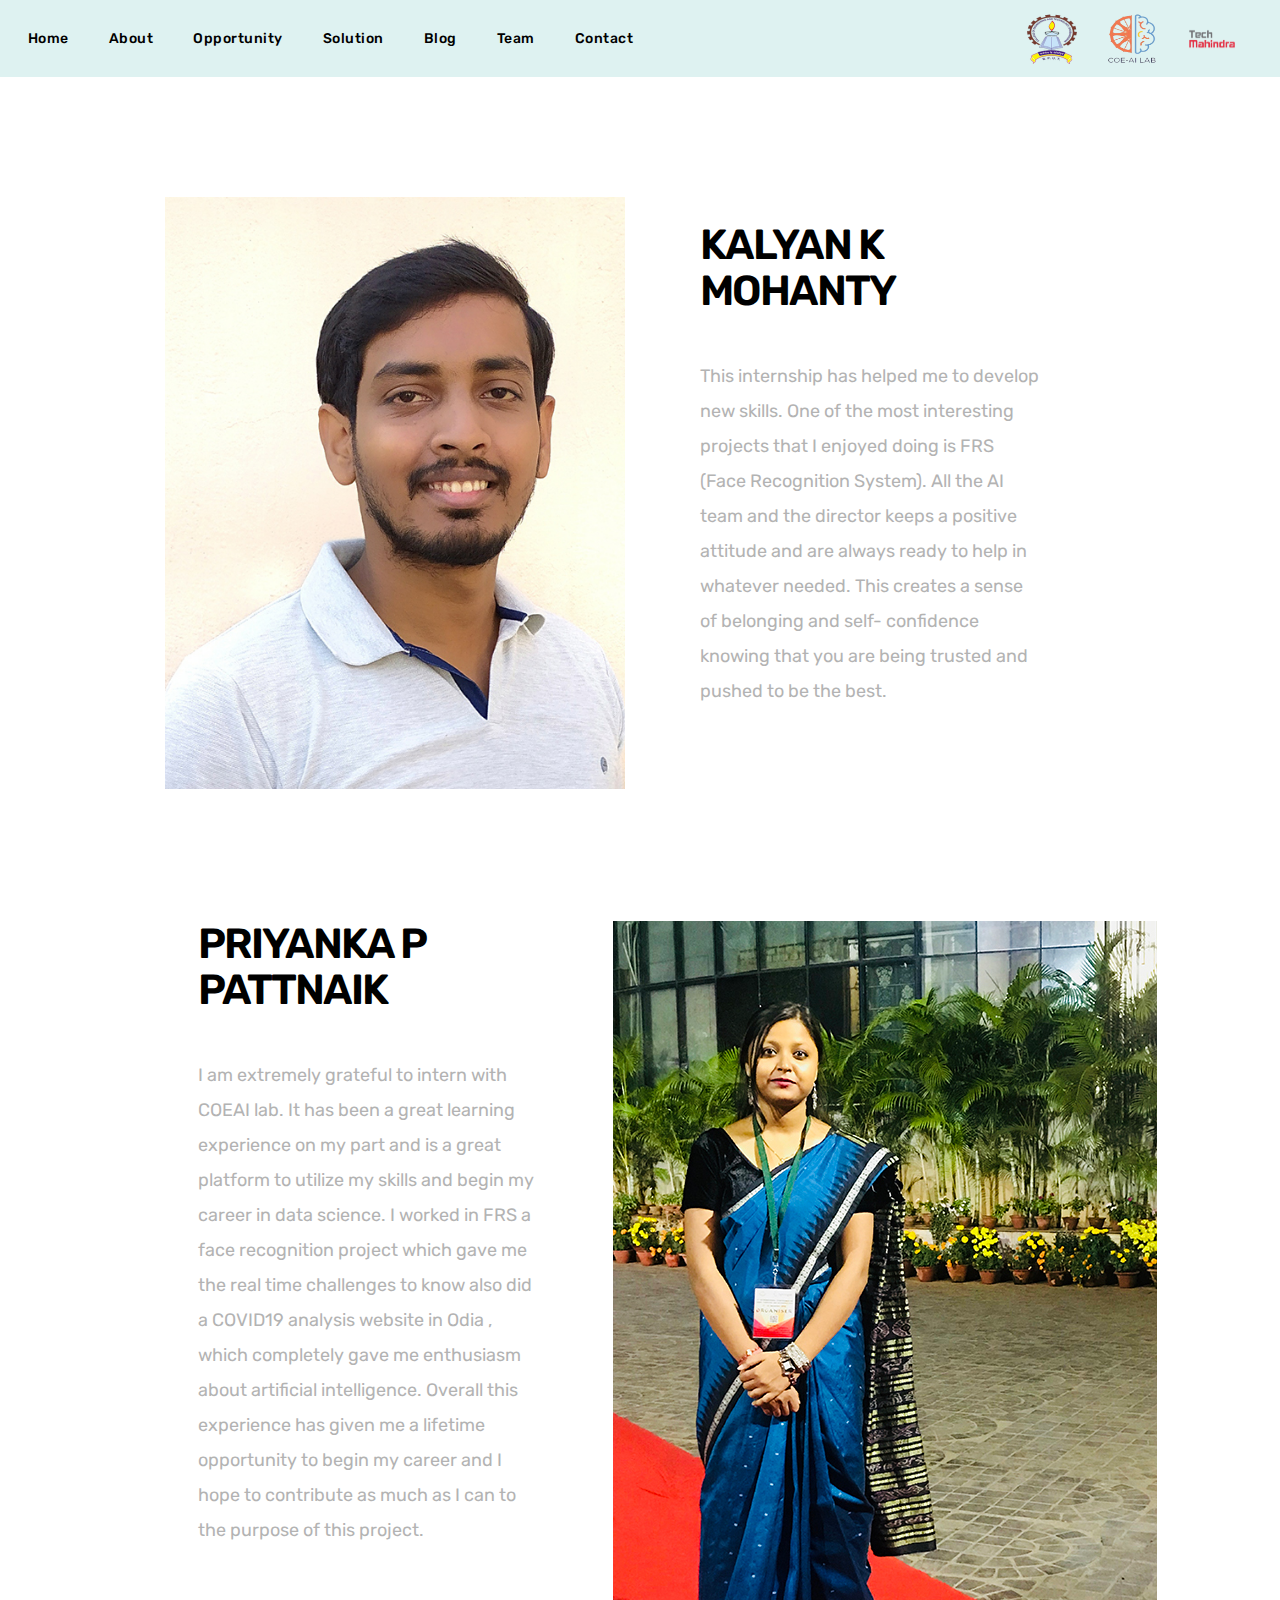
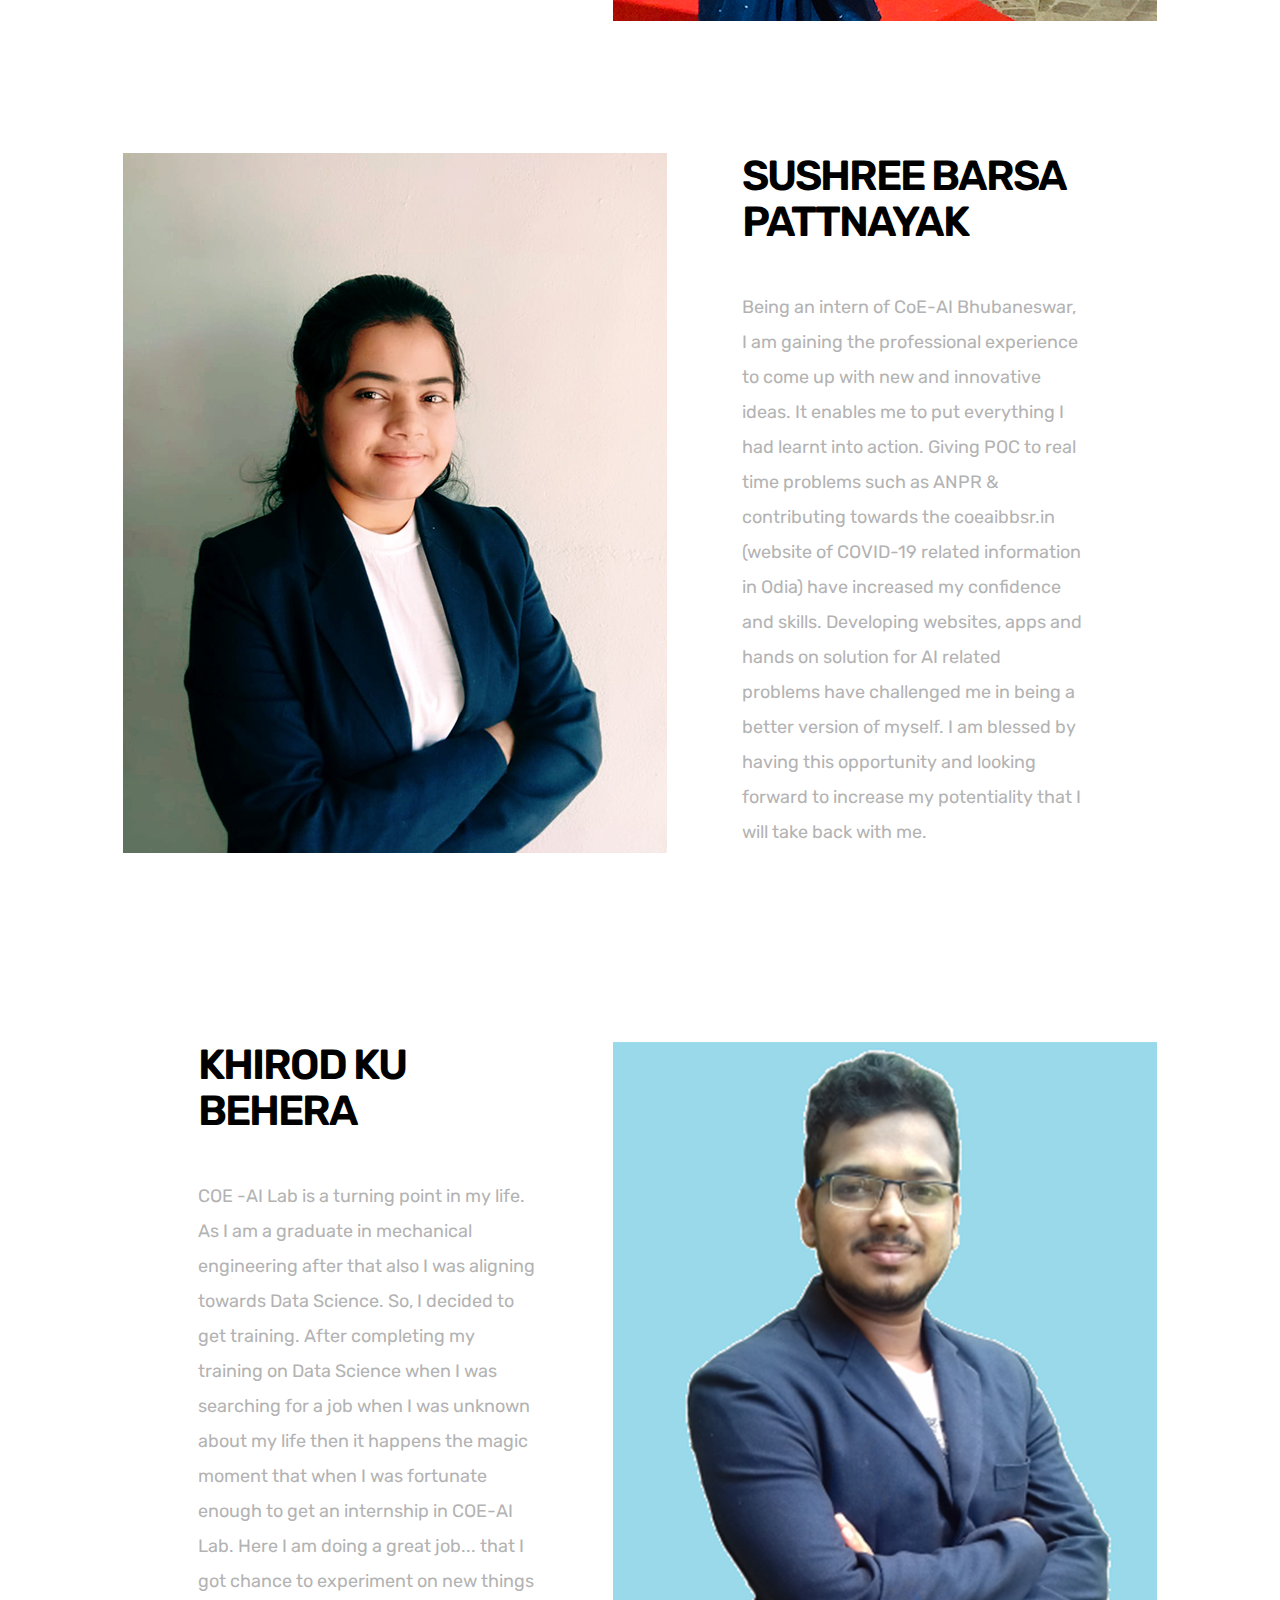
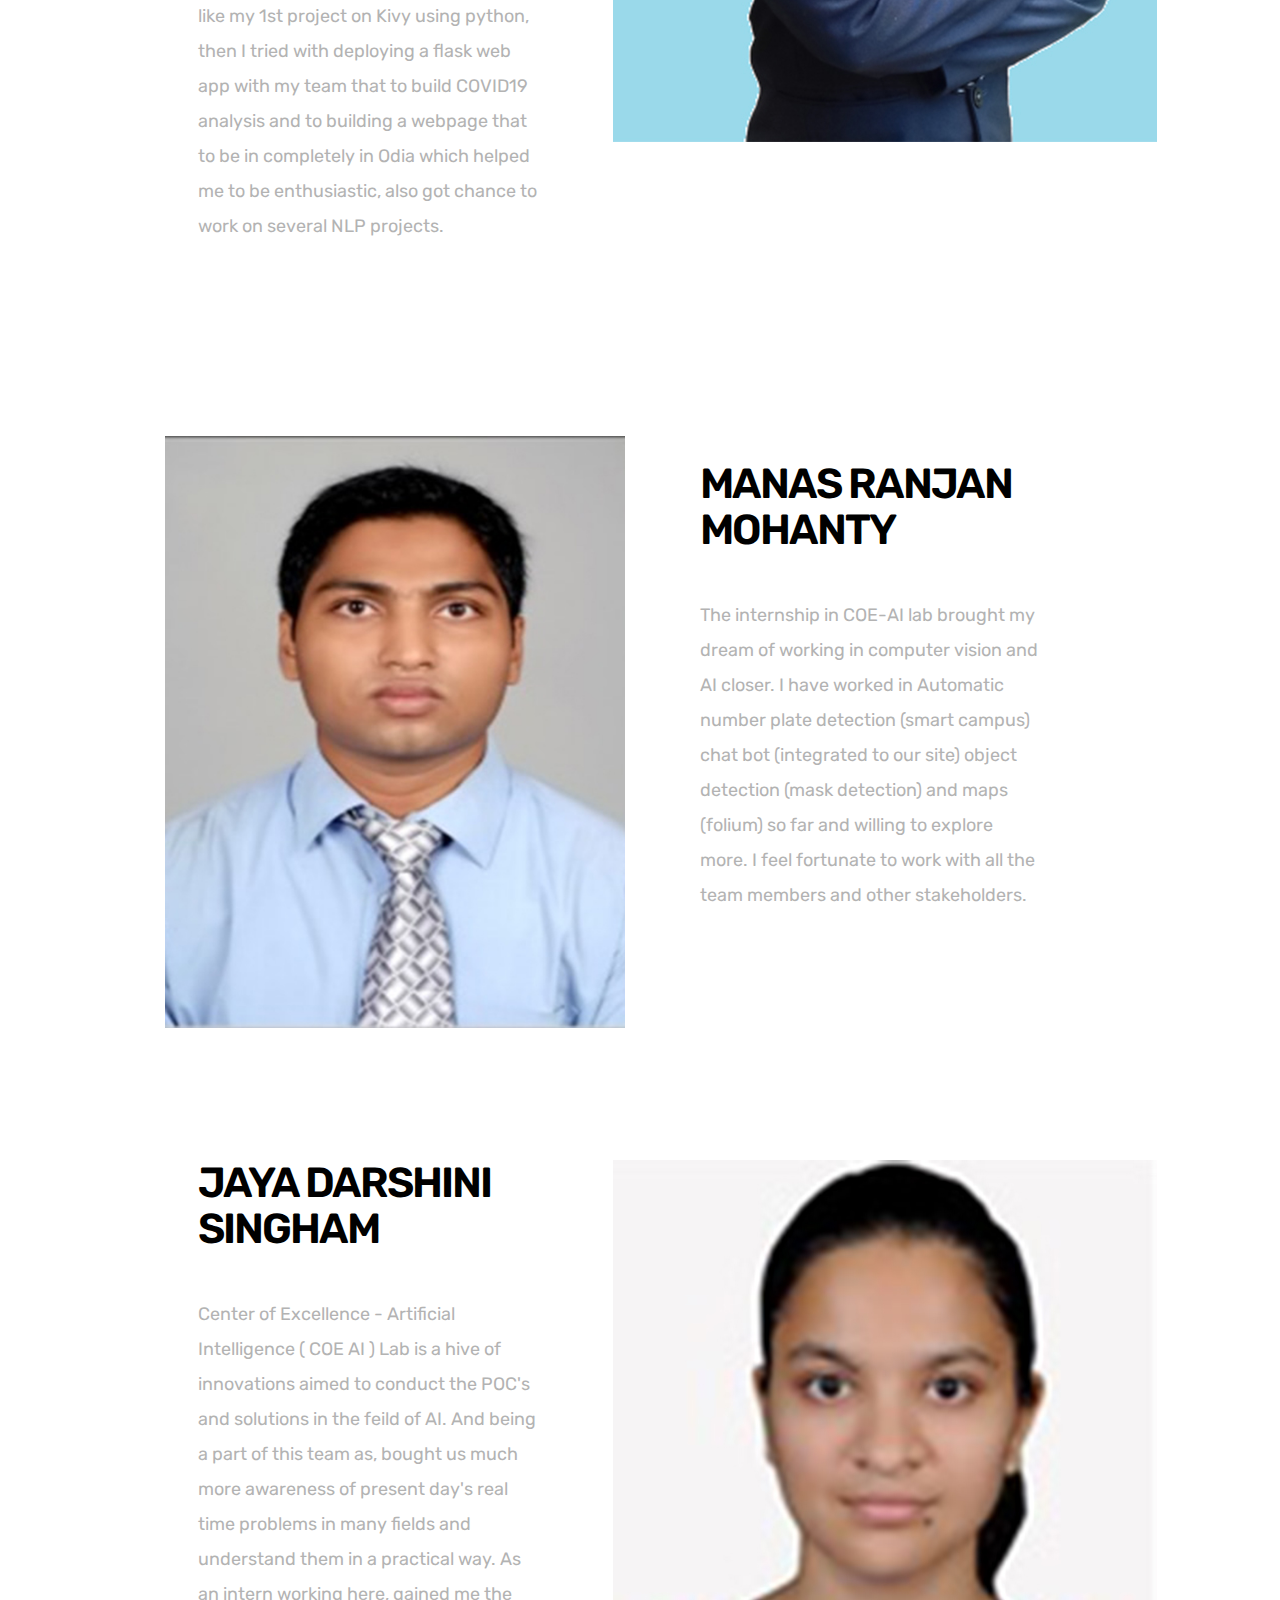
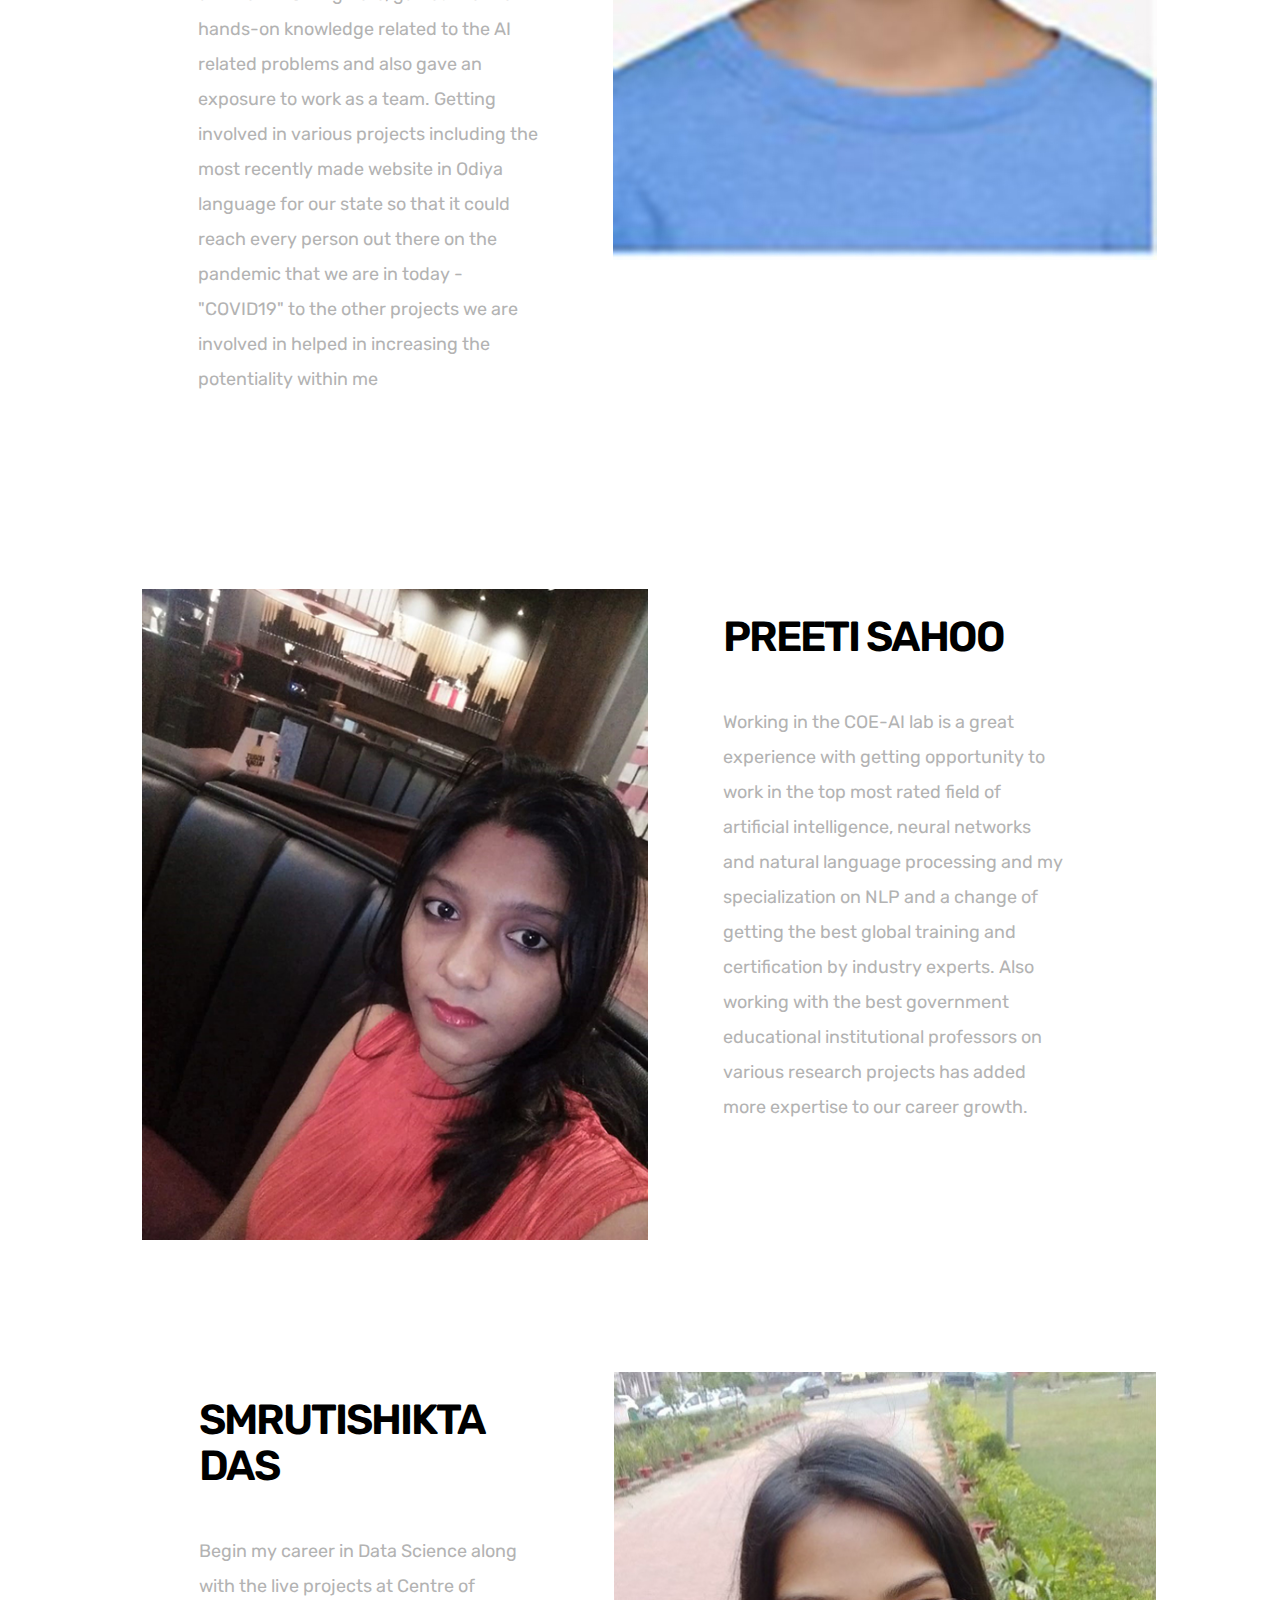
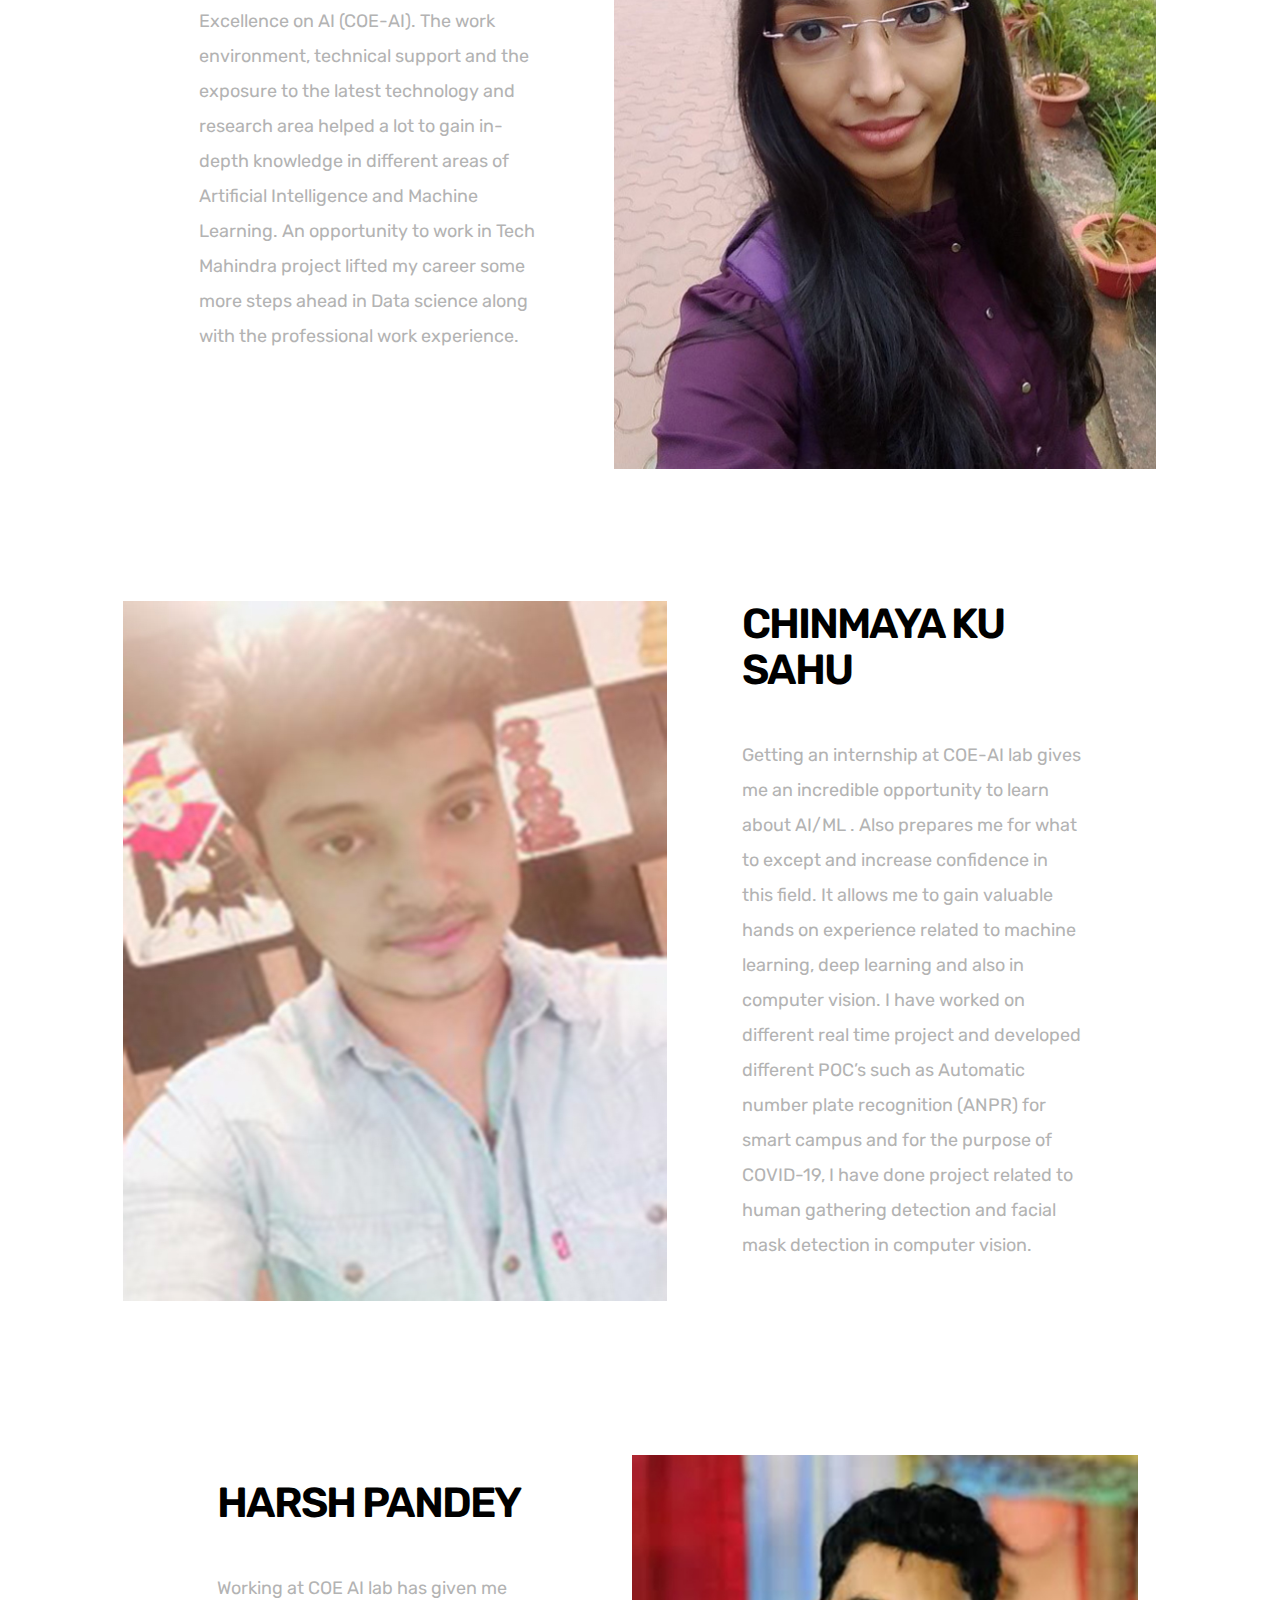
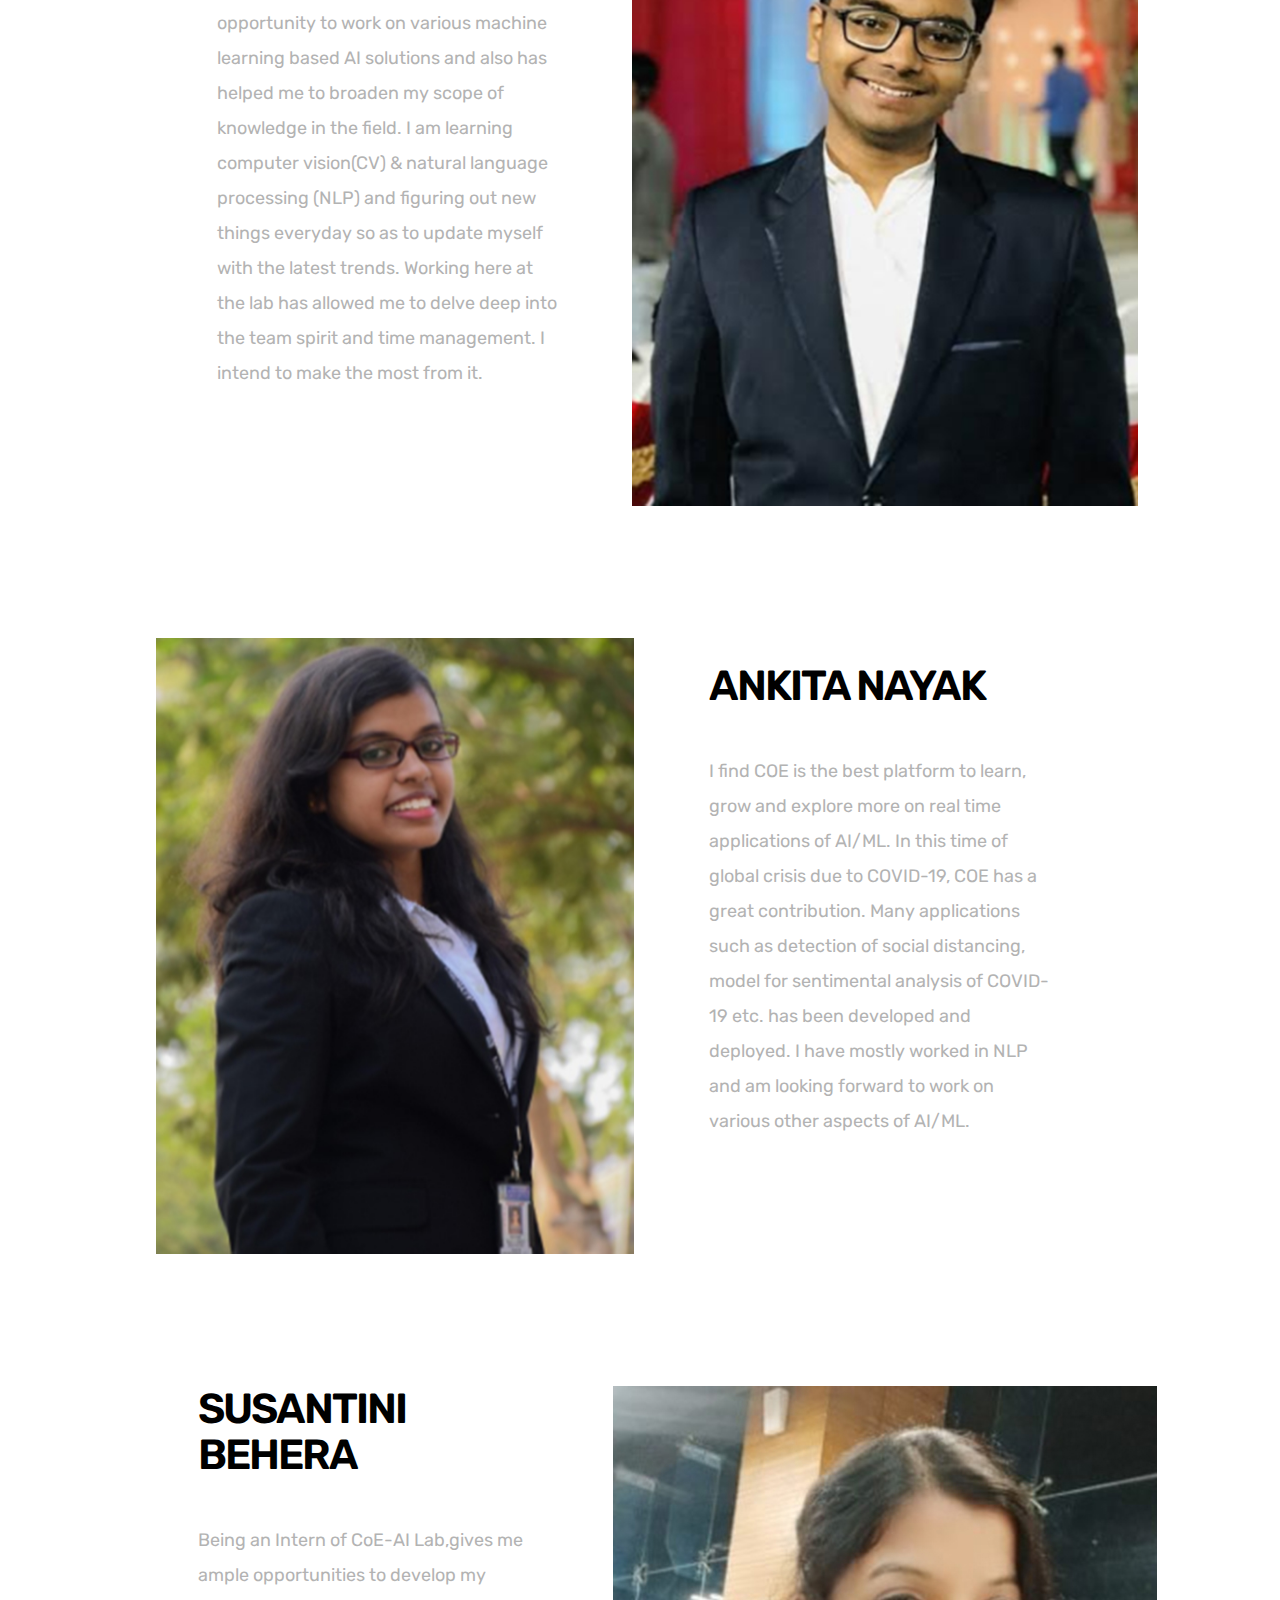
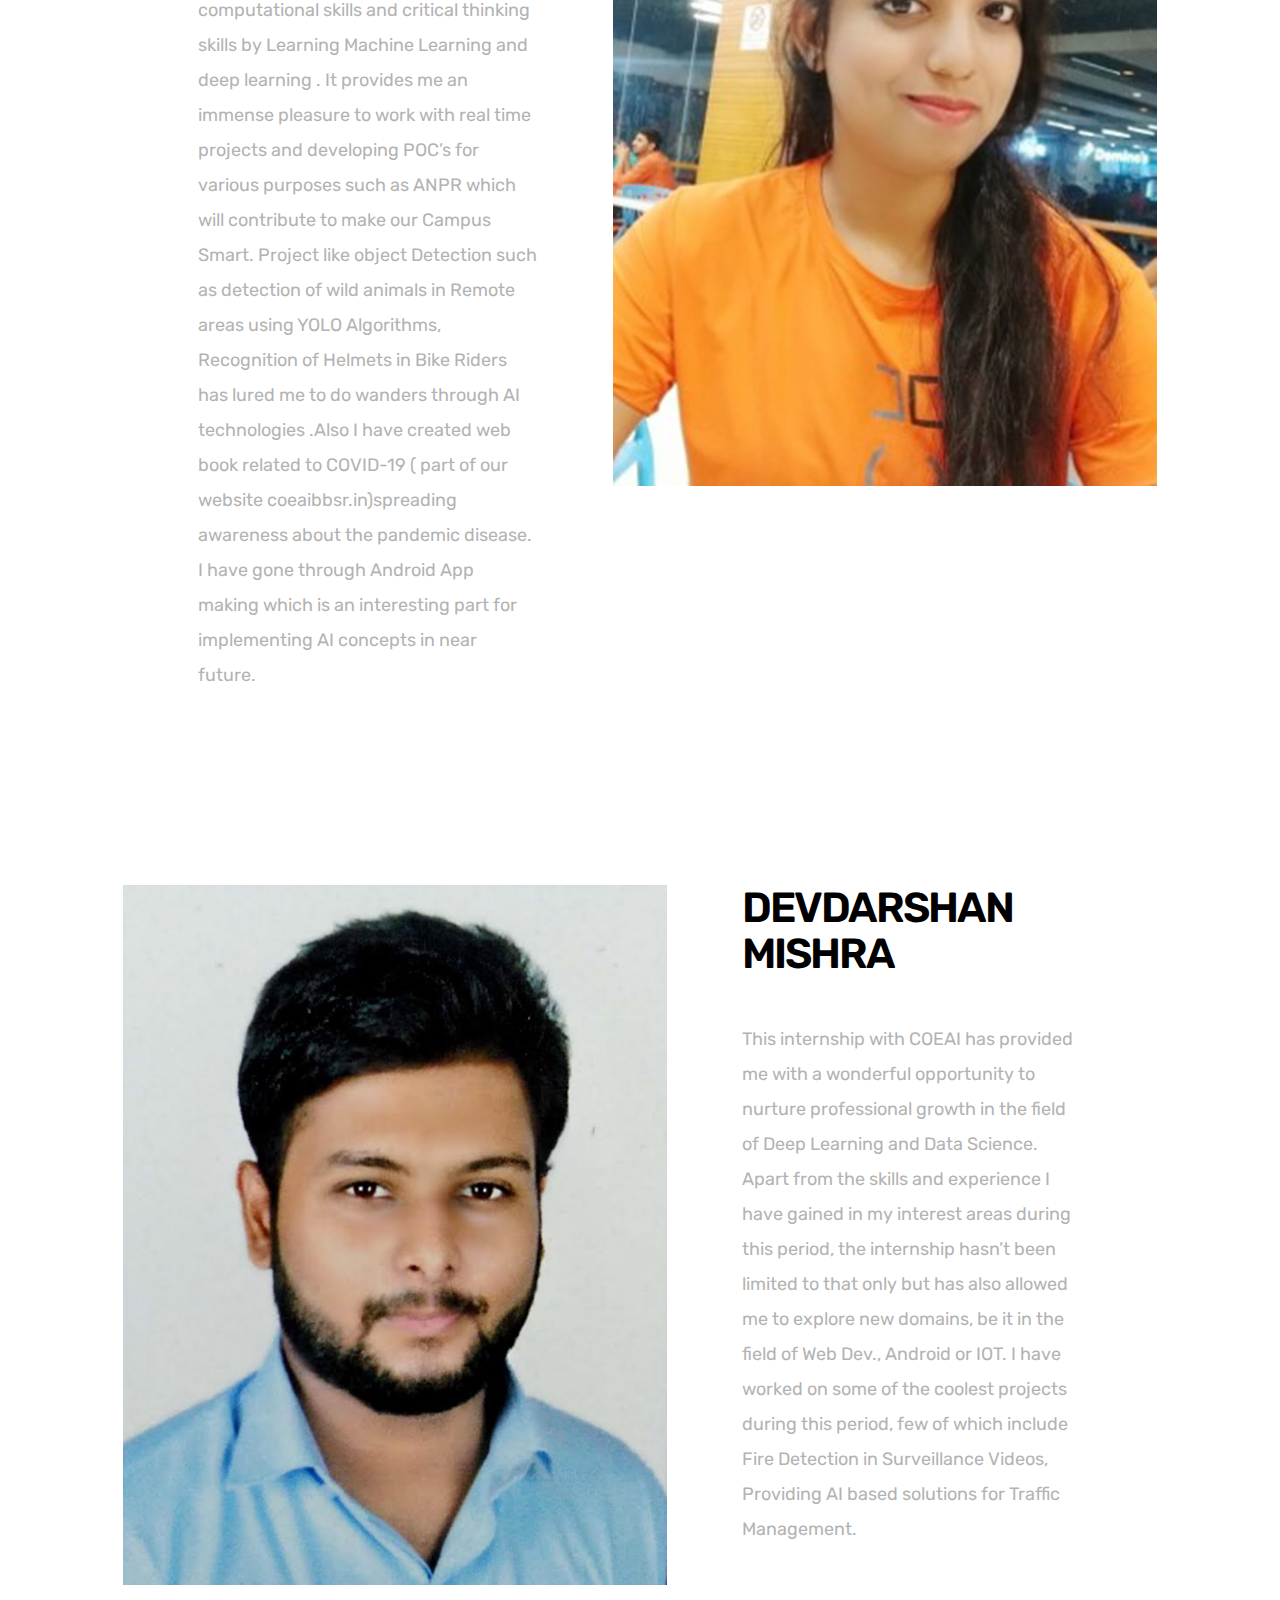
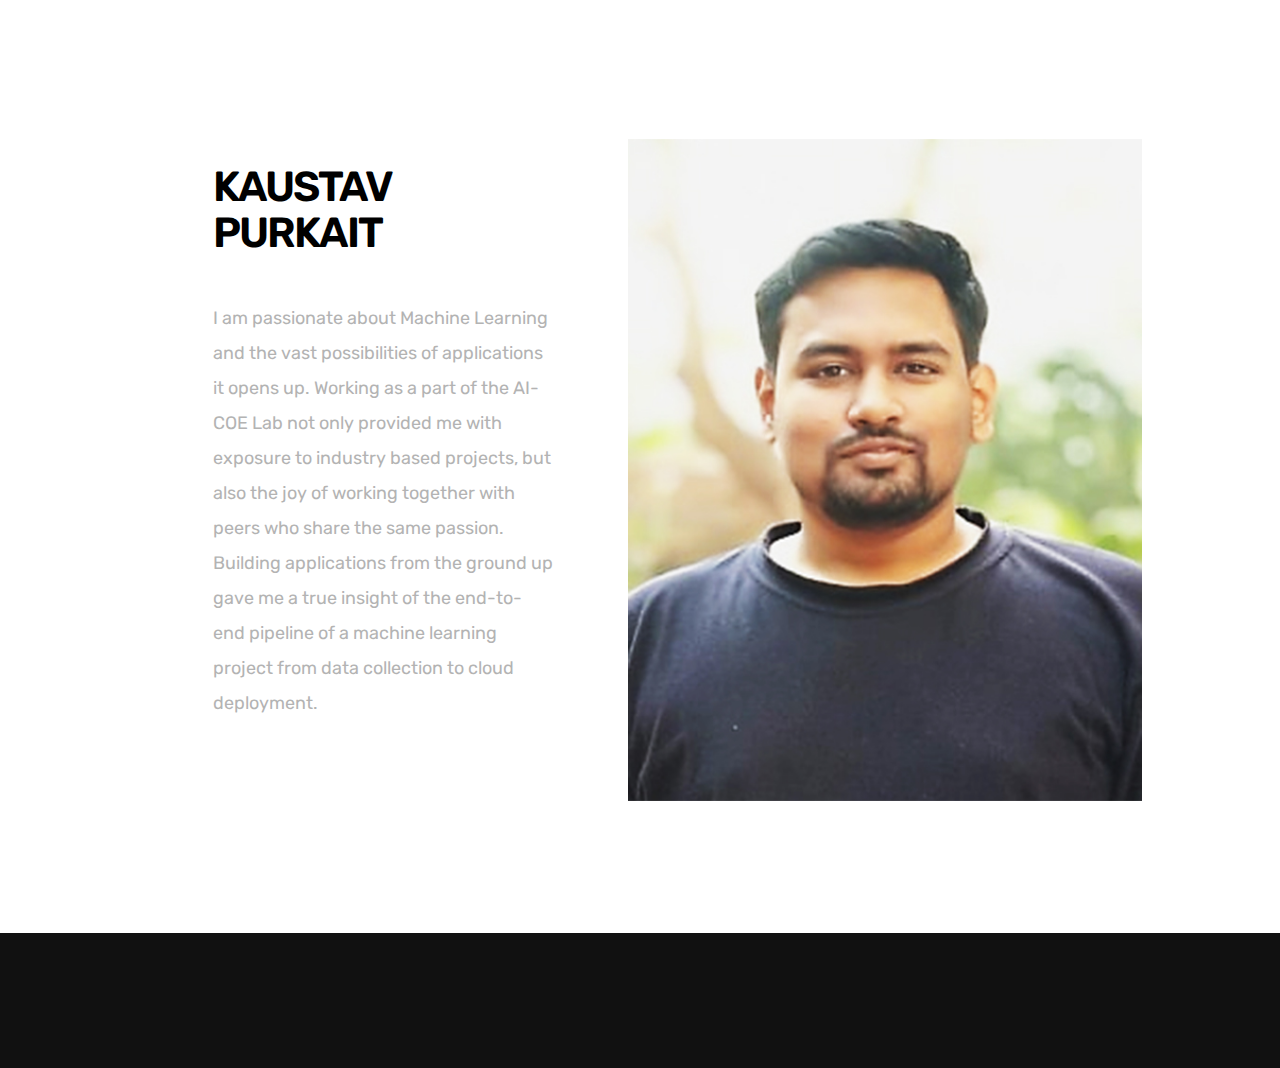
==== 19-20_interns.html @ 805afa71 "new commit 2nd june" ====
<!DOCTYPE HTML>
<html lang="en-US">
    <head>
        <title>CoE-INTERNS-19-20</title>
        <meta http-equiv="Content-Type" content="text/html; charset=UTF-8">
        <meta name="description" content="Template" />
        <meta name="keywords" content="HTML, CSS, JavaScript, PHP" />
        <meta name="author" content="WEB" />
        <meta name="viewport" content="width=device-width, initial-scale=1, maximum-scale=1">

        <link rel="shortcut icon" href="images/favicon.ico" />    
        <link href='https://fonts.googleapis.com/css?family=Rubik:400,700,700i' rel='stylesheet' type='text/css'>		
        <link rel="stylesheet" type="text/css"  href='style.css' />

        <!--[if lt IE 9]>
                <script src="js/html5shiv.js"></script>            
                <script src="js/respond.min.js"></script>                   
        <![endif]-->         
    </head>

    <body class="blog">

        <div class="site-wrapper">   

            <div class="doc-loader">
                <img src="images/coe.png" alt="CoE">
            </div>       

            <header class="header-holder">             
                <div class="menu-wrapper center-relative relative">             
                    <div class="header-logo">
                        <a href="https://www.cet.edu.in/">
                            <img  src="images/cet.png" alt="CET"> 
                        </a>
                        <a href="index.html">
                            <img src="images/coe.png" alt="COE">
                        </a>
                        
                        <a href="https://www.techmahindra.com/en-in/?f=1032362832" target="_blank">
                            <img src="images/new-techm.png" alt="Tech Mahindra">     
                        </a>         
                    </div>

                    <div class="toggle-holder">
                        <div id="toggle">
                            <div class="first-menu-line"></div>
                            <div class="second-menu-line"></div>
                            <div class="third-menu-line"></div>
                        </div>
                    </div>

                    <div class="menu-holder">
                        <nav id="header-main-menu">
                            <ul class="main-menu sm sm-clean">
                                <li>
                                    <a href="index.html#home">Home</a>
                                </li>
                                
                                <li>
                                    <a href="index.html#about">About</a>
                                </li>
								<li>
                                    <a href="index.html#services">Opportunity</a>
                                </li>
                                <!-- <li>
                                    <a href="index.html#clients">Clients</a>
                                </li> -->
                                <li>
                                    <a href="index.html#news">Solution</a>
                                </li>
								 <li>
                                    <a href="https://coeai19.wixsite.com/coe-ai-bbsr" target="_blank">Blog</a>
                                </li>
                                <!-- <li>
                                    <a href="index.html#portfolio">Portfolio</a>
                                </li> -->
                                <!-- <li>
                                    <a href="index.html#pricing">Pricing</a>
                                </li> -->
                                <li>
                                    <a href="index.html#team">Team</a>
                                </li>
                               
                                <!-- <li>
                                    <a href="index.html#millstones">Milestones</a>
                                </li> -->
                                <li>
                                    <a href="index.html#contact">Contact</a>
                                </li>
                            </ul>
                        </nav>                       
                    </div>
                    <div class="clear"></div>   
                </div>
            </header>                  

            <div id="content" class="site-content">    
                <div class="blog-holder block center-relative">    

                    <article class="relative blog-item-holder center-relative has-post-thumbnail">
                        <div class="blog-item-wrapper">
                            <div class="post-thumbnail">
                                
                                    <div class="post-thumbnail-image"> 
                                        <img src="images/19-20 intern img/kalyan.jpg" alt="" />
                                    </div>
                                
                            </div>
                            <div class="entry-holder">
                                <h2 class="entry-title">
                                    KALYAN K MOHANTY 
                                </h2> 
                                <div class="entry-info">
                                    <!-- <div class="entry-info-left">
                                        <div class="cat-links">
                                            <ul>
                                                <li>
                                                    <a href="#">Uncategorized</a>
                                                </li>                           
                                            </ul>
                                        </div>       
                                        <div class="entry-date published">
                                            September 10, 2018
                                        </div>                                                              
                                    </div> -->
                                    <div class="excerpt">
                                        <p>
                                            This internship has helped me to develop new skills. One of the most interesting projects that I enjoyed doing is FRS (Face Recognition System). All the AI team and the director keeps a positive attitude and are always ready to help in whatever needed. This creates a sense of belonging and self- confidence knowing that you are being trusted and pushed to be the best.
                                        </p>
                                    </div>
                                </div>            
                                <!-- <a class="item-button" href="single.html">READ MORE</a> -->
                            </div>
                            <div class="clear"></div>
                        </div>
                    </article>   

                    <article class="relative blog-item-holder center-relative has-post-thumbnail">
                        <div class="blog-item-wrapper">
                            <div class="post-thumbnail">
                                
                                    <div class="post-thumbnail-image"> 
                                        <img src="images/19-20 intern img/priyanka.jpg" alt="" />
                                    </div>
                                
                            </div>           
                            <div class="entry-holder">
                                <h2 class="entry-title">
                                    PRIYANKA P PATTNAIK
                                </h2> 
                                <div class="entry-info">
                                    <!-- <div class="entry-info-left">
                                        <div class="cat-links">
                                            <ul>
                                                <li>
                                                    <a href="#">Uncategorized</a>
                                                </li>  
                                            </ul>
                                        </div>       
                                        <div class="entry-date published">
                                            September 10, 2018
                                        </div>                                                              
                                    </div> -->
                                    <div class="excerpt">
                                        <p>
                                            I am extremely grateful to intern with COEAI lab. It has been a great learning experience on my part and is a great platform to utilize my skills and begin my career in data science. I worked in FRS a face recognition project which gave me the real time challenges to know also did  a COVID19 analysis website in Odia , which completely gave me enthusiasm about artificial intelligence. Overall this experience has given me a lifetime opportunity to begin my career and I hope to contribute as much as I can to the purpose of this project.
                                        </p>
                                    </div>
                                </div>            
                                <!-- <a class="item-button" href="single.html">READ MORE</a> -->
                            </div>
                            <div class="clear"></div>
                        </div>
                    </article>   

                    <article class="relative blog-item-holder center-relative has-post-thumbnail">
                        <div class="blog-item-wrapper">
                            <div class="post-thumbnail">
                            
                                    <div class="post-thumbnail-image"> 
                                        <img src="images/19-20 intern img/Barsha.jpg" alt="" />
                                    </div>
                                
                            </div>
                            <div class="entry-holder">
                                <h2 class="entry-title">
                                    SUSHREE BARSA PATTNAYAK
                                </h2> 
                                <div class="entry-info">
                                    <!-- <div class="entry-info-left">
                                        <div class="cat-links">
                                            <ul>
                                                <li>
                                                    <a href="#">Uncategorized</a>
                                                </li>                            
                                            </ul>
                                        </div>       
                                        <div class="entry-date published">
                                            September 10, 2018
                                        </div>                                                              
                                    </div> -->
                                    <div class="excerpt">
                                        <p>
                                            Being an intern of CoE-AI Bhubaneswar, I am gaining the professional experience to come up with new and innovative ideas. It enables me to put everything I had learnt into action. Giving POC to real time problems such as ANPR & contributing towards the coeaibbsr.in (website of COVID-19 related information in Odia) have increased my confidence and skills. Developing websites, apps and hands on solution for AI related problems have challenged me in being a better version of myself. I am blessed by having this opportunity and looking forward to increase my potentiality that I will take back with me.
                                        </p>
                                    </div>
                                </div>            
                                <!-- <a class="item-button" href="single.html">READ MORE</a> -->
                            </div>
                            <div class="clear"></div>
                        </div>
                    </article> 
                    
                    <article class="relative blog-item-holder center-relative has-post-thumbnail">
                        <div class="blog-item-wrapper">
                            <div class="post-thumbnail">
                                
                                    <div class="post-thumbnail-image"> 
                                        <img src="images/19-20 intern img/khirod.jpg" alt="" />
                                    </div>
                                
                            </div>           
                            <div class="entry-holder">
                                <h2 class="entry-title">
                                    KHIROD KU BEHERA
                                </h2> 
                                <div class="entry-info">
                                    <!-- <div class="entry-info-left">
                                        <div class="cat-links">
                                            <ul>
                                                <li>
                                                    <a href="#">Uncategorized</a>
                                                </li>  
                                            </ul>
                                        </div>       
                                        <div class="entry-date published">
                                            September 10, 2018
                                        </div>                                                              
                                    </div> -->
                                    <div class="excerpt">
                                        <p>
                                            COE -AI Lab is a turning point in my life. As I am a graduate in mechanical engineering after that also I was aligning towards Data Science. So, I decided to get training. After completing my training on Data Science when I was searching for a job when I was unknown about my life then it happens the magic moment that when I was fortunate enough to get an internship in COE-AI Lab. Here I am doing a great job... that I got chance to experiment on new things like my 1st project on Kivy using python, then I tried with deploying a flask web app with my team that to build COVID19 analysis and to building a webpage that to be in completely in Odia which helped me to be enthusiastic, also got chance to work on several NLP projects.
                                        </p>
                                    </div>
                                </div>            
                                <!-- <a class="item-button" href="single.html">READ MORE</a> -->
                            </div>
                            <div class="clear"></div>
                        </div>
                    </article>

                    <article class="relative blog-item-holder center-relative has-post-thumbnail">
                        <div class="blog-item-wrapper">
                            <div class="post-thumbnail">
                                
                                    <div class="post-thumbnail-image"> 
                                        <img src="images/19-20 intern img/manas.jpg" alt="" />
                                    </div>
                                
                            </div>
                            <div class="entry-holder">
                                <h2 class="entry-title">
                                    MANAS RANJAN MOHANTY
                                </h2> 
                                <div class="entry-info">
                                    <!-- <div class="entry-info-left">
                                        <div class="cat-links">
                                            <ul>
                                                <li>
                                                    <a href="#">Uncategorized</a>
                                                </li>                           
                                            </ul>
                                        </div>       
                                        <div class="entry-date published">
                                            September 10, 2018
                                        </div>                                                              
                                    </div> -->
                                    <div class="excerpt">
                                        <p>
                                            The internship in COE-AI lab brought my dream of working in computer vision and AI closer. I have worked in Automatic number plate detection (smart campus) chat bot (integrated to our site) object detection (mask detection) and maps (folium) so far and willing to explore more. I feel fortunate to work with all the team members and other stakeholders.
                                        </p>
                                    </div>
                                </div>            
                                <!-- <a class="item-button" href="single.html">READ MORE</a> -->
                            </div>
                            <div class="clear"></div>
                        </div>
                    </article>

                    <article class="relative blog-item-holder center-relative has-post-thumbnail">
                        <div class="blog-item-wrapper">
                            <div class="post-thumbnail">
                                
                                    <div class="post-thumbnail-image"> 
                                        <img src="images/19-20 intern img/jaya.jpg" alt="" />
                                    </div>
                                
                            </div>           
                            <div class="entry-holder">
                                <h2 class="entry-title">
                                    JAYA DARSHINI SINGHAM
                                </h2> 
                                <div class="entry-info">
                                    <!-- <div class="entry-info-left">
                                        <div class="cat-links">
                                            <ul>
                                                <li>
                                                    <a href="#">Uncategorized</a>
                                                </li>  
                                            </ul>
                                        </div>       
                                        <div class="entry-date published">
                                            September 10, 2018
                                        </div>                                                              
                                    </div> -->
                                    <div class="excerpt">
                                        <p>
                                            Center of Excellence - Artificial Intelligence ( COE AI ) Lab is a hive of innovations aimed to conduct the POC's and solutions in the feild of AI. And being a part of this team as, bought us much more awareness of present day's real time problems in many fields and understand them in a practical way. As an intern working here, gained me the hands-on knowledge related to the AI related problems and also gave an exposure to work as a team. Getting involved in various projects including the most recently made website in Odiya language for our state so that it could reach every person out there on the pandemic that we are in today - "COVID19" to the other projects we are involved in helped in increasing the potentiality within me 
                                        </p>
                                    </div>
                                </div>            
                                <!-- <a class="item-button" href="single.html">READ MORE</a> -->
                            </div>
                            <div class="clear"></div>
                        </div>
                    </article>

                    <article class="relative blog-item-holder center-relative has-post-thumbnail">
                        <div class="blog-item-wrapper">
                            <div class="post-thumbnail">
                                
                                    <div class="post-thumbnail-image"> 
                                        <img src="images/19-20 intern img/priti.jpg" alt="" />
                                    </div>
                                
                            </div>
                            <div class="entry-holder">
                                <h2 class="entry-title">
                                    PREETI SAHOO
                                </h2> 
                                <div class="entry-info">
                                    <!-- <div class="entry-info-left">
                                        <div class="cat-links">
                                            <ul>
                                                <li>
                                                    <a href="#">Uncategorized</a>
                                                </li>                           
                                            </ul>
                                        </div>       
                                        <div class="entry-date published">
                                            September 10, 2018
                                        </div>                                                              
                                    </div> -->
                                    <div class="excerpt">
                                        <p>
                                            Working in the COE-AI lab is a great experience with getting opportunity to work in the top most rated field of artificial intelligence, neural networks and natural language processing and my specialization on NLP and a change of getting the best global training and certification by industry experts. Also working with the best government educational institutional professors on various research projects has added more expertise to our career growth.
                                        </p>
                                    </div>
                                </div>            
                                <!-- <a class="item-button" href="single.html">READ MORE</a> -->
                            </div>
                            <div class="clear"></div>
                        </div>
                    </article>

                    <article class="relative blog-item-holder center-relative has-post-thumbnail">
                        <div class="blog-item-wrapper">
                            <div class="post-thumbnail">
                                
                                    <div class="post-thumbnail-image"> 
                                        <img src="images/19-20 intern img/smruti.jpg" alt="" />
                                    </div>
                                
                            </div>           
                            <div class="entry-holder">
                                <h2 class="entry-title">
                                    SMRUTISHIKTA DAS
                                </h2> 
                                <div class="entry-info">
                                    <!-- <div class="entry-info-left">
                                        <div class="cat-links">
                                            <ul>
                                                <li>
                                                    <a href="#">Uncategorized</a>
                                                </li>  
                                            </ul>
                                        </div>       
                                        <div class="entry-date published">
                                            September 10, 2018
                                        </div>                                                              
                                    </div> -->
                                    <div class="excerpt">
                                        <p>
                                            Begin my career in Data Science along with the live projects at Centre of Excellence on AI (COE-AI). The work environment, technical support and the exposure to the latest technology and research area helped a lot to gain in-depth knowledge in different areas of Artificial Intelligence and Machine Learning. An opportunity to work in Tech Mahindra project lifted my career some more steps ahead in Data science along with the professional work experience.
                                        </p>
                                    </div>
                                </div>            
                                <!-- <a class="item-button" href="single.html">READ MORE</a> -->
                            </div>
                            <div class="clear"></div>
                        </div>
                    </article>

                    <article class="relative blog-item-holder center-relative has-post-thumbnail">
                        <div class="blog-item-wrapper">
                            <div class="post-thumbnail">
                                
                                    <div class="post-thumbnail-image"> 
                                        <img src="images/19-20 intern img/chinmay.jpg" alt="" />
                                    </div>
                                
                            </div>
                            <div class="entry-holder">
                                <h2 class="entry-title">
                                    CHINMAYA KU SAHU
                                </h2> 
                                <div class="entry-info">
                                    <!-- <div class="entry-info-left">
                                        <div class="cat-links">
                                            <ul>
                                                <li>
                                                    <a href="#">Uncategorized</a>
                                                </li>                           
                                            </ul>
                                        </div>       
                                        <div class="entry-date published">
                                            September 10, 2018
                                        </div>                                                              
                                    </div> -->
                                    <div class="excerpt">
                                        <p>
                                            Getting an internship at COE-AI lab gives me an incredible opportunity to learn about AI/ML . Also prepares me for what to except and increase confidence in this field. It allows me to gain valuable hands on experience related to machine learning, deep learning and also in computer vision. I have worked on different real time project and developed different POC’s such as Automatic number plate recognition (ANPR) for smart campus and for the purpose of COVID-19, I have done project related to human gathering detection and facial mask detection in computer vision. 
                                        </p>
                                    </div>
                                </div>            
                                <!-- <a class="item-button" href="single.html">READ MORE</a> -->
                            </div>
                            <div class="clear"></div>
                        </div>
                    </article>

                    <article class="relative blog-item-holder center-relative has-post-thumbnail">
                        <div class="blog-item-wrapper">
                            <div class="post-thumbnail">
                                
                                    <div class="post-thumbnail-image"> 
                                        <img src="images/19-20 intern img/harsh.jpg" alt="" />
                                    </div>
                                
                            </div>           
                            <div class="entry-holder">
                                <h2 class="entry-title">
                                    HARSH PANDEY
                                </h2> 
                                <div class="entry-info">
                                    <!-- <div class="entry-info-left">
                                        <div class="cat-links">
                                            <ul>
                                                <li>
                                                    <a href="#">Uncategorized</a>
                                                </li>  
                                            </ul>
                                        </div>       
                                        <div class="entry-date published">
                                            September 10, 2018
                                        </div>                                                              
                                    </div> -->
                                    <div class="excerpt">
                                        <p>
                                            Working at COE AI lab has given me opportunity to work on various machine learning based AI solutions and also has helped me to broaden my scope of knowledge in the field. I am learning computer vision(CV) & natural language processing (NLP) and figuring out new things everyday so as to update myself with the latest trends. Working here at the lab has allowed me to delve deep into the team spirit and time management. I intend to make the most from it.
                                        </p>
                                    </div>
                                </div>            
                                <!-- <a class="item-button" href="single.html">READ MORE</a> -->
                            </div>
                            <div class="clear"></div>
                        </div>
                    </article>

                    <article class="relative blog-item-holder center-relative has-post-thumbnail">
                        <div class="blog-item-wrapper">
                            <div class="post-thumbnail">
                                
                                    <div class="post-thumbnail-image"> 
                                        <img src="images/19-20 intern img/ankita.jpg" alt="" />
                                    </div>
                                
                            </div>
                            <div class="entry-holder">
                                <h2 class="entry-title">
                                    ANKITA NAYAK
                                </h2> 
                                <div class="entry-info">
                                    <!-- <div class="entry-info-left">
                                        <div class="cat-links">
                                            <ul>
                                                <li>
                                                    <a href="#">Uncategorized</a>
                                                </li>                           
                                            </ul>
                                        </div>       
                                        <div class="entry-date published">
                                            September 10, 2018
                                        </div>                                                              
                                    </div> -->
                                    <div class="excerpt">
                                        <p>
                                            I find COE is the best platform to learn, grow and explore more on real time applications of AI/ML. In this time of global crisis due to COVID-19, COE has a great contribution. Many applications such as detection of social distancing, model for sentimental analysis of COVID-19 etc. has been developed and deployed. I have mostly worked in NLP and am looking forward to work on various other aspects of AI/ML. 
                                        </p>
                                    </div>
                                </div>            
                                <!-- <a class="item-button" href="single.html">READ MORE</a> -->
                            </div>
                            <div class="clear"></div>
                        </div>
                    </article>

                    <article class="relative blog-item-holder center-relative has-post-thumbnail">
                        <div class="blog-item-wrapper">
                            <div class="post-thumbnail">
                                
                                    <div class="post-thumbnail-image"> 
                                        <img src="images/19-20 intern img/susantini.jpg" alt="" />
                                    </div>
                                
                            </div>           
                            <div class="entry-holder">
                                <h2 class="entry-title">
                                    SUSANTINI BEHERA
                                </h2> 
                                <div class="entry-info">
                                    <!-- <div class="entry-info-left">
                                        <div class="cat-links">
                                            <ul>
                                                <li>
                                                    <a href="#">Uncategorized</a>
                                                </li>  
                                            </ul>
                                        </div>       
                                        <div class="entry-date published">
                                            September 10, 2018
                                        </div>                                                              
                                    </div> -->
                                    <div class="excerpt">
                                        <p>
                                            Being an Intern of CoE-AI Lab,gives me ample opportunities to develop my computational skills and critical thinking skills by Learning Machine Learning and deep learning . It provides me an immense pleasure to work with real time projects and developing POC’s for various purposes such as ANPR which will contribute to make our Campus Smart. Project like object Detection such as detection of wild animals in Remote areas using YOLO Algorithms, Recognition of Helmets in Bike Riders has lured me to do wanders through AI technologies .Also I have created web book related to COVID-19 ( part of our website coeaibbsr.in)spreading awareness about the pandemic disease. I have gone through Android App making which is an interesting part for implementing AI concepts in near future.
                                        </p>
                                    </div>
                                </div>            
                                <!-- <a class="item-button" href="single.html">READ MORE</a> -->
                            </div>
                            <div class="clear"></div>
                        </div>
                    </article>

                    <article class="relative blog-item-holder center-relative has-post-thumbnail">
                        <div class="blog-item-wrapper">
                            <div class="post-thumbnail">
                                
                                    <div class="post-thumbnail-image"> 
                                        <img src="images/19-20 intern img/dev.jpg" alt="" />
                                    </div>
                                
                            </div>
                            <div class="entry-holder">
                                <h2 class="entry-title">
                                    DEVDARSHAN MISHRA
                                </h2> 
                                <div class="entry-info">
                                    <!-- <div class="entry-info-left">
                                        <div class="cat-links">
                                            <ul>
                                                <li>
                                                    <a href="#">Uncategorized</a>
                                                </li>                           
                                            </ul>
                                        </div>       
                                        <div class="entry-date published">
                                            September 10, 2018
                                        </div>                                                              
                                    </div> -->
                                    <div class="excerpt">
                                        <p>
                                            This internship with COEAI has provided me with a wonderful opportunity to nurture professional growth in the field of Deep Learning and Data Science. Apart from the skills and experience I have gained in my interest areas during this period, the internship hasn’t been limited to that only but has also allowed me to explore new domains, be it in the field of Web Dev., Android or IOT. I have worked on some of the coolest projects during this period, few of which include Fire Detection in Surveillance Videos, Providing AI based solutions for Traffic Management. 
                                        </p>
                                    </div>
                                </div>            
                                <!-- <a class="item-button" href="single.html">READ MORE</a> -->
                            </div>
                            <div class="clear"></div>
                        </div>
                    </article>

                    <article class="relative blog-item-holder center-relative has-post-thumbnail">
                        <div class="blog-item-wrapper">
                            <div class="post-thumbnail">
                                
                                    <div class="post-thumbnail-image"> 
                                        <img src="images/19-20 intern img/kaustuv.jpg" alt="" />
                                    </div>
                                
                            </div>           
                            <div class="entry-holder">
                                <h2 class="entry-title">
                                    KAUSTAV PURKAIT
                                </h2> 
                                <div class="entry-info">
                                    <!-- <div class="entry-info-left">
                                        <div class="cat-links">
                                            <ul>
                                                <li>
                                                    <a href="#">Uncategorized</a>
                                                </li>  
                                            </ul>
                                        </div>       
                                        <div class="entry-date published">
                                            September 10, 2018
                                        </div>                                                              
                                    </div> -->
                                    <div class="excerpt">
                                        <p>
                                            I am passionate about Machine Learning and the vast possibilities of applications it opens up. Working as a part of the AI-COE Lab not only provided me with exposure to industry based projects, but also the joy of working together with peers who share the same passion. Building applications from the ground up gave me a true insight of the end-to-end pipeline of a machine learning project from data collection to cloud deployment.
                                        </p>
                                    </div>
                                </div>            
                                <!-- <a class="item-button" href="single.html">READ MORE</a> -->
                            </div>
                            <div class="clear"></div>
                        </div>
                    </article>

                </div>                
            </div>

            <!-- Footer -->
            <footer class="footer">
                <div class="footer-content center-relative">
                    <!--<div class="footer-logo">
                        <img src="images/footer_logo.png" alt="Seppo" />
                    </div>      
                    <div class="footer-logo-divider"></div>
                    <div class="footer-mail">            
                        <a href="mailto:hello@site.com">hello@cocobasic.com</a>
                    </div>
                    <div class="footer-social-divider"></div>
                    <div class="social-holder">
                        <!--<a href="#">
                            <span class="fa fa-twitter"></span>
                        </a>
                        <a href="#">
                            <span class="fa fa-facebook"></span>
                        </a>
                        <a href="#">
                            <span class="fa fa-behance"></span>
                        </a>
                        <a href="#">
                            <span class="fa fa-dribbble"></span>
                        </a>-->
                    </div>

                   <!-- <div class="copyright-holder">
                        © 2018 Seppo HTML Template by <a href="https://cocobasic.com">CocoBasic</a>            
                    </div> -->
                </div>
            </footer>
        </div>

        <!--Load JavaScript-->
        <script src="js/jquery.js"></script>			                                       
        <script src="js/jquery.sticky.js"></script>			                                       
        <script src="js/tipper.js"></script>			                                       
        <script src="js/jarallax.js"></script>			                                       
        <script src="js/jarallax-element.min.js"></script>			                                       
        <script src='js/imagesloaded.pkgd.js'></script>                
        <script src='js/jquery.fitvids.js'></script>                
        <script src='js/jquery.smartmenus.min.js'></script>                                 
        <script src='js/isotope.pkgd.js'></script>                                                 
        <script src='js/owl.carousel.min.js'></script>                          
        <script src='js/jquery.sticky-kit.min.js'></script>                          
        <script src='js/main.js'></script>
    </body>
</html>
---- style.css ----
/*------------------------------------------------------------------
[Table of contents]
1. Global CSS
        1.1 Global Header Logo/Menu CSS	
        1.2 General Page CSS
        1.3 Columns CSS
        1.4 Button CSS
        1.5 Image/Text Slider CSS
2. Home Page CSS
3. Services Page CSS
4. About Page CSS
5. Clients Page CSS
6. News Page CSS
7. Portfolio Page CSS
        7.1 Single Portfolio
8. Pricing Page CSS
9. Team Page CSS
10. Skills Page CSS
11. Milestones Page CSS
12. Blog Page CSS
13. Single Post CSS
        13.1 Tipper CSS
14. Contact Page CSS
15. Footer CSS
16. Responsive CSS
-------------------------------------------------------------------*/


@import url("css/clear.css");
@import url("css/font-awesome.min.css");
@import url("css/sm-clean.css");
@import url("css/owl.carousel.min.css");
@import url("css/owl.theme.default.min.css");
@import url("css/common.css");
@import url("css/cv.css");



/* ===================================
    1. Global CSS
====================================== */

body {
    font-family: 'Rubik', sans-serif;
    font-size: 18px;
    line-height: 35px;
    font-weight: 400;
    color: #b3b3b3;
    background-color: #ffffff;
    overflow-x: hidden;
}

body a {
    text-decoration: none;
    color: #47ea4e;
    transition: color .3s ease;
}

body a:hover {
    color: #47ea4e; 
}

body p, 
body pre {
    margin-bottom: 13px;
}

.site-wrapper img {
    max-width: 100%;
    max-height: 100%;
    width: auto;
    height: auto;
}

.doc-loader {
    position: fixed;
    left: 0px;
    top: 0px;
    width: 100%;
    height: 100%;
    z-index: 99999;
    background-color: #000;
}

.doc-loader img {
    width: 100px;
    height: 100px;
    position: absolute;
    top: 50%;    
    left: 50%;
    transform: translate(-50%, -50%);
}

.content-1170 {
    width: 1170px;    
}

.content-960 {
    width: 960px;    
}

.content-570 {
    width: 570px;
}

.pagination-holder {
    margin: 60px 0;
}

.section-wrapper {
    position: relative;
    padding: 200px 0 115px 0;
}


/* ===================================
    1.1 Global Header Logo/Menu CSS
====================================== */

.header-holder {
    z-index: 99 !important;
    background-color: #DEF2F1;
    /* background: linear-gradient(to left,rgb(75, 75, 75),rgb(65, 65, 65),rgb(0,0,0),rgb(0,0,0), rgb(0,0,0) ) ; */
    width: 100% !important;
    top: 0;
    position: fixed;
    -webkit-transform: translateZ(0);    
}

.sticky-wrapper {
    height: 77px !important;
}

.menu-wrapper {
    width: 98%;
    max-width: 1450px;
    min-height: 77px;
}

.header-logo {
    line-height: 0;
    font-size: 0;
    /* float: right; */
    right: 0;                               /* float not work on absolute , right added later to move to logo to right side */
    position: absolute;
    transform: translateY(-50%);
    top: 50%;
}

.header-logo img {
    width: 3.125rem;
    height: 3.125rem;
    margin-right: 30px;
}

.menu-holder {
    float: left;
    max-width: 75%;
}

.toggle-holder {
    display: none;
    left: 10px;                     /* right chnages to left*/
    z-index: 1;
    position: absolute;
    top: 50%;
    transform: translateY(-50%);
}

#toggle:hover {
    cursor: pointer;
}

#toggle div {
    height: 4px;
    margin-bottom: 6px;
    background-color: #000000;
    width: 22px;
}

#toggle .second-menu-line {
    -webkit-transition: -webkit-transform 0.3s ease;
    transition: transform 0.3s ease;    
    -webkit-transform: translate3d(10px,0,0);
    transform: translate3d(10px,0,0);
}

#toggle:hover .second-menu-line {
    -webkit-transform: translate3d(0,0,0) !important;
    transform: translate3d(0,0,0) !important;
}

#toggle.on .second-menu-line {
    -webkit-transform: translate3d(-10px,0,0);
    transform: translate3d(-10px,0,0);
}

#toggle .third-menu-line{        
    margin-bottom: 5px;
}

#header-main-menu {
    display: inline-block;
}

.sm-clean .has-submenu {
    padding-right: 35px !important;
}

.sm-clean li a.menu-item-link {
    cursor: pointer;
    color: #ffffff;
}

.sm-clean a span.sub-arrow {
    right: 3px;
}

.sm-clean a.highlighted {
    padding: 15px;
}

.sm-clean a, 
.sm-clean a:hover, 
.sm-clean a:focus, 
.sm-clean a:active {
    font-size: 14px;
    font-weight: 500;
    transition: color .3s ease, 
        background-color .3s ease;
    padding: 15px;
    letter-spacing: 0.5px;
    color: rgb(0, 0, 0);
}

.sm-clean ul a, 
.sm-clean ul a:hover, 
.sm-clean ul a:focus, 
.sm-clean ul a:active {    
    font-size: 13px;
    line-height: 15px;
    padding: 10px;
    padding-top: 10px !important;
    padding-bottom: 10px !important;
}

.sm-clean {
    background-color: transparent;        
    padding: 15px 0;
}

body .sm-clean a:hover, 
body .main-menu.sm-clean .sub-menu li a:hover, 
body .sm-clean li.active a, 
body .sm-clean li.current-page-ancestor > a, 
body .sm-clean li.current_page_ancestor > a, 
body .sm-clean li.current_page_item > a {
    color: #FF2400	;
}

.sm-clean li {
    margin-right: 10px;
}

.sm-clean li:last-child {
    margin-right: 0;
}

.sm-clean ul {    
    background-color: #000;
}

.sm-clean a.has-submenu {
    padding-right: 24px;
}

.sub-menu a, 
.children a {
    padding-left: 15px !important;
}

.sub-menu .sub-menu, 
.children .children {
    padding-top: 8px;
}

.sub-menu .sub-menu a, 
.children .children a, 
.sub-menu .sub-menu a:hover, 
.children .children a:hover {
    padding-top: 10px !important;
}

@media (min-width: 925px) {

    .sm-clean ul a span.sub-arrow {
        margin-top: 0;
    }
    .sm-clean ul {
        padding: 8px 0;
    }
}

@media (max-width: 925px) {

    .sm-clean ul {
        background-color: #fff;
    }

}

.sm-clean > li:last-child > a, 
.sm-clean > li:last-child > *:not(ul) a, 
.sm-clean > li:last-child > ul, 
.sm-clean > li:last-child > ul > li:last-child > a, 
.sm-clean > li:last-child > ul > li:last-child > *:not(ul) a, 
.sm-clean > li:last-child > ul > li:last-child > ul, 
.sm-clean > li:last-child > ul > li:last-child > ul > li:last-child > a, 
.sm-clean > li:last-child > ul > li:last-child > ul > li:last-child > *:not(ul) a, 
.sm-clean > li:last-child > ul > li:last-child > ul > li:last-child > ul, 
.sm-clean > li:last-child > ul > li:last-child > ul > li:last-child > ul > li:last-child > a, 
.sm-clean > li:last-child > ul > li:last-child > ul > li:last-child > ul > li:last-child > *:not(ul) a, 
.sm-clean > li:last-child > ul > li:last-child > ul > li:last-child > ul > li:last-child > ul, 
.sm-clean > li:last-child > ul > li:last-child > ul > li:last-child > ul > li:last-child > ul > li:last-child > a, 
.sm-clean > li:last-child > ul > li:last-child > ul > li:last-child > ul > li:last-child > ul > li:last-child > *:not(ul) a, 
.sm-clean > li:last-child > ul > li:last-child > ul > li:last-child > ul > li:last-child > ul > li:last-child > ul {
    border-radius: 5px;
}


/* ===================================
    1.2 General Page CSS
====================================== */

.section {
    position: relative;
}

.page-title-holder {
    position: absolute;
    top: 0;
    left: 0;
    background-color: #47ea4e;
    width: 285px;
    display: inline-block;
    z-index: 98;
    height: 130px;
}

.page-title-holder:after {
    content: "";
    width: 0;
    height: 0;
    border-style: solid;
    border-width: 130px 60px 0 0;
    border-color: #47ea4e transparent transparent transparent;
    position: absolute;
    top: 0;
    right: 0;
    transform: translateX(100%);
}

.section h1.entry-title,
.section h2.entry-title {
    font-size: 16px;
    line-height: 149%;
    font-weight: 400;
    word-break: break-word;
    text-align: center;
    color: #fff;
    letter-spacing: 2px;
    margin-top: 32px;
}

.page .page-content {
    background-color: #fff;
    padding: 75px;    
}

.no-padding .section-wrapper {
    padding: 0 !important;
    width: 100%;
    max-width: 100%;
}

[data-jarallax-element] {
    z-index: 30 !important;
}

.medium-text {
    color: #000;
    font-size: 60px;
    line-height: 120%;
    font-weight: 700;
    padding-bottom: 35px;
}

.title-description-up {
    font-size: 16px;
    margin-bottom: 0;
    letter-spacing: 2px;
}

.info-text {
    font-size: 22px;
    line-height: 190%;
    color: #000;
}

.info-code-title {
    font-size: 16px;
    color: #000;
    letter-spacing: 2px;
    margin-bottom: 0;
    line-height: 120%;
}

.info-code-content, 
.info-code-content a {
    color: #b3b3b3;
    margin-bottom: 30px;
}

.tp-bullet-title {
    display: none !important;
}

.isotope.no-transition,
.isotope.no-transition .isotope-item,
.isotope .isotope-item.no-transition {    
    transition-duration: 0s;
}

.social {
    display: inline-block;
    font-size: 25px;
    margin-right: 20px;
}

body .social a {
    color: #000 !important;
    transition: all .3s ease;
}

body .social a:hover {
    opacity: 0.5;    
}


/* ===================================
    1.3 Columns CSS
====================================== */

.one_half,  
.one_third,  
.two_third,  
.three_fourth, 
.one_fourth {
    margin-right: 8%;
    float: left;
    position: relative;
    margin-bottom: 30px;
}

.last {
    margin-right: 0 !important;
    clear: right;
}

.one {    
    display: block;
    clear: both;    
    margin-bottom: 30px;
}

.one_half {
    width: 46%;
}

.one_third {
    width: 28%;
}

.two_third {
    width: 64%;
}

.one_fourth {
    width: 19%;
}

.three_fourth {
    width: 73%;
}

.one_half.margin-0 {
    width: 50%;
}

.one_third.margin-0 {
    width: calc(100% / 3);
}

.two_third.margin-0 {
    width: calc(100% / 3 * 2);
}

.one_fourth.margin-0 {
    width: 25%;
}

.three_fourth.margin-0 {
    width: 75%;
}


/* ===================================
    1.4 Button CSS
====================================== */

body a.button {
    display: inline-block;
    color: #fff;
    background-color: #47ea4e;
    text-align: left;
    padding: 10px 40px;
    cursor: pointer;
    vertical-align: middle;
    text-decoration: none;
    transition: all .2s linear;
    margin-bottom: 17px;
    border: 2px solid #47ea4e;
    border-radius: 50px;
    font-size: 14px;
    letter-spacing: 2px;
    box-sizing: border-box;
}

a.button:hover {
    background-color: transparent;
    color: #47ea4e;
}

a.button-dot {
    color: #fff !important;
    font-size: 16px;
    position: relative;
}

a.button-dot:hover {
    color: #fff;    
}

a.button-dot span {
    transition: .3s;
    display: inline-block;
    margin-left: 50px;
    letter-spacing: 2px;
}

a.button-dot:hover span {
    transform: translateX(-8px);
}

a.button-dot:before {
    content: "";
    width: 30px;
    height: 30px;
    border: 2px solid #fff;
    background: transparent;
    border-radius: 90%;
    top: -7px;
    position: absolute;
    transition: .3s;
}

a.button-dot:hover:before {
    width: calc(100% + 30px);
    height: 51px;
    border-radius: 50px;
    top: -18px;
    border-color: #47ea4e;
}


/* ===================================
    1.5 Image/Text Slider CSS
====================================== */

.image-slider-wrapper {
    margin-bottom: 20px;
}

.single-post-header-content .image-slider-wrapper {
    margin-bottom: 0;
}

.owl-carousel .owl-stage-outer {
    height: auto !important;
}

.owl-theme .owl-dots {
    padding-top: 25px;
    line-height: 0;
}

.owl-theme .owl-dots .owl-dot span {
    margin: 0;
    background-color: rgba(255, 255, 255, 0.5);
    transition: all .2s ease;
    width: 17px;
    height: 17px;
    border-radius: 90%;
}

.owl-theme .owl-dots .owl-dot {
    border-radius: 90%;
    transition: all .3s ease;
    border: 2px solid #000;
    margin: 3px;
}

.owl-theme .owl-dots .owl-dot:hover span {
    background-color: #fff;
}

.owl-theme .owl-dots .owl-dot.active {
    background-color: #000;
}

.owl-theme .owl-dots .owl-dot.active span {
    background-color: transparent;
}

.text-slider-wrapper {
    font-size: 24px;
    line-height: 30px;
    background-color: #01000f;
    padding: 100px;
    padding-bottom: 70px;
    border-radius: 5px;
    
}

.text-slider-header-quotes {
    margin-bottom: 60px;
    background-image: url(images/quotes_image.png);
    background-repeat: no-repeat;
    width: 87px;
    height: 74px;
    background-size: 87px 74px;
}

.text-slider-wrapper .text-slide {
    text-align: left;
    margin-left: 8px;
    margin-right: 3px;
    font-size: 22px;
    line-height: 170%;
    overflow: hidden;
}

.text-slider-wrapper .text-slide:after {
    content: "";
    display: table;
    clear: both;
}

.text-slider-wrapper .text-slide-name {
    font-size: 18px;
    line-height: 100%;
    margin: 0 12px 0 0;
    display: inline-block;
    vertical-align: middle;
}

.text-slider-wrapper .text-slide-position {
    font-size: 18px;
    line-height: 100%;
    letter-spacing: 4px;
    color: #fff;
    display: inline-block;
    vertical-align: middle;
    margin: 0;
}

.text-slider-wrapper img.text-slide-img {
    width: 70px !important;
    height: 70px;
    border-radius: 90%;
    display: inline-block;
    margin-right: 25px;
    vertical-align: middle;
}

.text-slide-content {
    margin-bottom: 60px;
    /* padding-bottom: 30px; */
}

.slider-heading{

    margin-bottom: 1.8rem;
    font-weight: 600;
    font-size: 3rem;
    color: #00FFFF;
    font-family: monospace;
}

.image-container{
    height: 26rem;
    width: 400px;
    margin: 0px auto;
    margin-bottom: 30px;

}
.image-container img{
    height: 100%;
    align-items: center;
    border-radius: 10px;
}

.one-half-text li{
    margin-bottom: 10px;
}

.text-slider-wrapper .owl-nav {
    position: absolute;
    bottom: 10px;
    right: 0;
}

.text-slider-wrapper .owl-theme .owl-prev {
    background-image: url('images/nav_left.png') !important;
    background-color: transparent !important;
    font-size: 0;
    width: 30px;
    padding: 0;
    padding-top: -25px;
    height: 30px;
    background-repeat: no-repeat !important;
    background-size: 30px !important;
    transition: .3s;
    opacity: 0.7;
    margin-right: 10px;
    display: none;                    /* don need for our style*/
}

.text-slider-wrapper .owl-theme .owl-prev:hover {
    opacity: 1;
}

.text-slider-wrapper .owl-theme .owl-next {
    background-image: url('images/nav_right.png') !important;
    background-color: transparent !important;
    font-size: 0;
    width: 30px;
    padding: 0;
    height: 30px;
    background-repeat: no-repeat !important;
    background-size: 30px !important;
    transition: .3s;
    opacity: 0.7;
    display: none;                            /* don need for our style*/
}

.text-slider-wrapper .owl-theme .owl-next:hover {    
    opacity: 1;
}

@-webkit-keyframes fadeIn {
    from {
        opacity: 0;
    }

    to {
        opacity: 1;
    }
}

@keyframes fadeIn {
    from {
        opacity: 0;
    }

    to {
        opacity: 1;
    }
}

.fadeIn {
    -webkit-animation-name: fadeIn;
    animation-name: fadeIn;
}

@-webkit-keyframes fadeOut {
    from {
        opacity: 1;
    }

    to {
        opacity: 0;
    }
}

@keyframes fadeOut {
    from {
        opacity: 1;
    }

    to {
        opacity: 0;
    }
}

.fadeOut {
    -webkit-animation-name: fadeOut;
    animation-name: fadeOut;
}


/* ===================================
    2. Home Page CSS
====================================== */

#home {    
    background-image: url(images/homebg.jpg);
    background-position: center center;
    background-size: cover;
    background-repeat: no-repeat;
    min-height: calc(100vh - 77px);    
    display: flex;
}

#home .section-wrapper {
    margin: auto;
    padding: 0;
}

h1.big-text {
    color: #fff;
    font-size: 80px;
    line-height: 115%;
    margin-bottom: 40px;
    margin-top: -90px;
    margin-left: 0px;
}
.para{
    color: rgb(255, 255, 255);
    margin-bottom: 40px;
    margin-left: 0px;
    font-size: 20px;
}


/* ===================================
    3. Services Page CSS
====================================== */

#services {
    background-image: url(images/on_black_left.png);
    background-color: #000000;
    background-position: left bottom;
    background-repeat: no-repeat;
    background-size: auto;
}

.service-holder {
    margin: 25px 0;
}

.service-holder:after {
    content: "";
    display: block;
    clear: both;    
}

.service-txt h4 {
    font-size: 46px;
    color: #fff;
    font-weight: 700;
    line-height: 110%;
}

.service-num {
    font-size: 264px;
    font-weight: 700;
    color: #000000;
    text-shadow: -1px 0 #b3b3b3, 
        0 1px #b3b3b3, 
        1px 0 #b3b3b3, 
        0 -1px #b3b3b3;
    line-height: 100%;
    height: 165px;
    overflow: hidden;
    margin-bottom: -10px;
    -webkit-transform: translateZ(0);
}

.sol-logo{
    display: flex;
    justify-content: center;
}
.sol-logo img{
    height: 9rem;
}

/* ===================================
    4. About Page CSS
====================================== */

#about {
    background-image: url(images/on_white_right.png);
    background-color: #ffffff;
    background-position: right center;
    background-repeat: no-repeat;
    background-size: auto;
}
p.alignment{
    text-align: left;
    color: rgb(139, 136, 136);
}
h3.color{
    color: black;
    font-size: 40px;
    line-height: 105%;
    /* padding-top: 10px; */
}

.slide-container {
    position: relative;
    display: inline;
    align-items: center;
    width: 0%;
    top:0;
}

.animSlide{
    animation: anim .5s ease-in;
    overflow: hidden;
}
@keyframes anim{
    0%{
        transform: scale(0.94);
        opacity: 0.4;
        /* box-shadow: 1px 1px 10px rgba(0, 0, 0, 0.2); */
    }
    100%{
        transform: scale(1);
        opacity: 0.4;
        /* box-shadow: 2px 2px 20px rgba(0, 0, 0, 0.2); */
    }
}

.slide-container .slide{
    margin-top: 50px;
    width: 100%;
    height: 35rem;
    align-items: center;
    justify-content: center;
    justify-items: center;
    
    /* justify-content: center; */
}
.slide-container .slide img{
    align-items: center;
    justify-content: center;
    justify-items: center;
    
}
/* ===================================
    5. Clients Page CSS
====================================== */

#clients {
    background-image: url(images/quote_image_01.jpg);
    background-position: center center;
    background-repeat: no-repeat;
    background-size: cover;
}


/* ===================================
    6. News Page CSS
====================================== */

#news {
    background-image: url(images/on_white_left.png);
    background-color: #ffffff;
    background-position: left center;
    background-repeat: no-repeat;
    background-size: auto;
}

.blog-holder-scode {
    margin-top: 0;
    width: 1500px;
    transform: translateX(-150px);
    text-align: center;
}

.blog-holder-scode article:nth-of-type(4n) {
    margin-right: 0;
}

.blog-item-holder-scode {
    margin: 30px 0;
    width: 18%;
    display: inline-block;
    margin-right: 7%;
    vertical-align: text-top;
    text-align: left;
}

.blog-item-holder-scode .excerpt {
    margin-top: 20px;
}

.blog-item-holder-scode h4 {
    padding: 0;
    margin: 35px 0;
}

.blog-item-holder-scode h4 a {
    color: #000 !important;
    font-size: 34px;
    line-height: 110%;
    font-weight: 700;
    transition: .3s;
    letter-spacing: -1px;
}

.blog-item-holder-scode h4 a:hover {
    opacity: 0.8;
}

.blog-item-holder-scode .post-thumbnail {
    overflow: hidden;
}

.latest-posts-background-featured-image-holder {
    width: 100%;
    height: 300px;
    border-radius: 0.8rem;
    background-repeat: no-repeat;
    background-size: cover;
    background-position: center center;
    transition: .3s;
}

.latest-posts-background-featured-image-holder:hover {
    opacity: 0.8;
    transform: scale(1.1);
    
}


/* ===================================
    7. Portfolio Page CSS
====================================== */

.grid {
    width: 100%;
    margin: 0 auto;
    overflow: hidden;
    position: relative;
    max-width: 100%;
    font-size: 0;
    line-height: 0;
}

.grid-sizer {
    width: 25%;
}

.grid-item {
    float: left;
    font-size: 0;
    line-height: 0;
    width: 100%;
    overflow: hidden;
}

.grid-item.p_one_fourth {
    width: 25%;
}

.grid-item.p_one_half {
    width: 50%;
}

.grid-item.p_three_fourth {
    width: 75%;
}

.grid-item.p_one {
    width: 100%;
}

.grid-item img {
    width: 100% !important;
    height: auto;
    display: block;    
}

.grid-item .entry-holder {
    text-align: center;
    background-color: #fff;
    padding: 50px 20px;
}

.grid-item a.item-link:after {
    content: "";
    display: block;
    position: absolute;
    width: 100%;
    height: 100%;
    background-color: #000;
    left: 0;
    top: 0;
    opacity: 0;
    transition: opacity .3s ease-in-out;
}

.portfolio-text-holder {
    color: #fff;
    position: absolute;
    bottom: 50px;
    left: 50px;
    display: inline-block;
    z-index: 1;
    opacity: 0;
    transition: all .3s ease;
}

.portfolio-title {
    font-size: 30px;
    line-height: 170%;
    margin-bottom: 0;
    font-weight: 700;
    color: #b3b3b3;
}

.portfolio-desc {
    font-size: 14px;
    line-height: 22px;
    color: #b3b3b3;
    letter-spacing: 2px;
    margin-bottom: 0;
}

.grid-item a.item-link:hover:after, 
.grid-item a.item-link:hover .portfolio-text-holder {
    opacity: 1;
}

.portfolio-content h1 {
    font-size: 44px;
    color: #000;
    line-height: 130%;
}

.portfolio-load-content-holder {
    opacity: 0;
    transform: translateY(70px);
    transition: all .5s ease;
    width: 1170px;
    max-width: 75%;
    margin: 0 auto;
}

.portfolio-load-content-holder.show {
    transform: translateY(0);
    opacity: 1;
}

.portfolio-load-content-holder.show.viceversa {
    opacity: 0;
    transform: translateY(70px);
}

.section.no-padding .portfolio-content-wrapper {
    padding: 195px 0 75px 0;
}    

.portfolio-content-wrapper {
    display: none;
}

.portfolio-content-wrapper.show {
    display: block;
}

#portfolio-grid {
    transition: all .5s ease;
    opacity: 1;
    transform: translateY(0px);
}

#portfolio-grid.hide {
    opacity: 0;
    transform: translateY(70px);    
}

.close-icon {
    background-image: url(images/close-left-arrow.png);
    background-repeat: no-repeat;
    width: 70px;
    height: 70px;
    display: inline-block;
    margin-bottom: 20px;
    background-size: 40px;
    background-position: 50%;
    transition: all 0.3s ease;
    cursor: pointer;
    position: absolute;
    left: -100px;
    top: 195px;
}

.close-icon:hover {
    transform: translateX(-5px);
}


/* ===================================
    7.1 Single Portfolio
====================================== */

.portfolio-item-wrapper {
    margin-top: 100px;
    margin-bottom: 50px;
}


/* ===================================
    8. Pricing Page CSS
====================================== */

#pricing {
    background-image: url(images/on_white_right.png);
    background-color: #ffffff;
    background-position: right bottom;
    background-repeat: no-repeat;
    background-size: auto;
}

.pricing-table {
    padding-bottom: 20px;
    background-color: #ffffff;
    margin-top: 30px;
    max-width: 350px;
    margin-left: auto;
    margin-right: auto;
    border: 2px solid #000;
    position: relative;
    text-align: left;
}

.pricing-wrapper {
    padding: 0 15%;
}

.pricing-table-title {
    color: #000;
    font-size: 21px;
    font-weight: 500;
    padding: 40px 0;
    margin-bottom: 25px;
}

.pricing-num {
    font-size: 200px;
    font-weight: 700;
    color: #ffffff;
    text-shadow: -1px 0 #b3b3b3, 
        0 1px #b3b3b3, 
        1px 0 #b3b3b3, 
        0 -1px #b3b3b3;
    line-height: 100%;
    margin-bottom: -10px;
    position: absolute;
    top: -50px;
    right: -9px;
    z-index: 1;
}

.pricing-num:before {
    content: "";
    width: 150px;
    background-color: white;
    position: absolute;
    right: 0;
    top: 0;
    height: 100%;
    z-index: -1;
}

.pricing-table-price {
    font-size: 100px;
    line-height: 120%;
    color: #47ea4e;
    font-weight: 700;
}

.pricing-table-desc {
    font-size: 16px;
    letter-spacing: 2px;
}

.pricing-table ul {
    padding: 0;
    list-style: none;
    margin-top: 25px;
}

.pricing-table ul li {
    padding: 10px 0;
    color: #000;
}

.pricing-list span.fa {
    color: #47ea4e;
    margin-right: 25px;
}

.pricing-list.included-no, 
.pricing-list.included-no span.fa {
    color: gray;
}

.pricing-list.included-no span.fa:before {
    content: "\f00d";
} 

.pricing-table-content-holder {
    margin-bottom: 40px;
}

.pricing-button {
    text-align: center;
}


/* ===================================
    9. Team Page CSS
====================================== */

#team {
    background-image: url(images/on_black_left.png);
    background-color: #000000;
    background-position: left center;
    background-repeat: no-repeat;
    background-size: auto;
}

.member {
    text-align: center;
    margin: 70px 0;
}

.member img {
    display: inline-block;
    vertical-align: middle;
    max-width: 700px;
}

.member-content {
    margin-bottom: 30px;
}

.member-info {
    width: 500px;
    background-color: #fff;
    padding: 65px 90px;
    display: inline-block;
    vertical-align: middle;
    margin-left: -80px;
    text-align: left;
    position: relative;
    z-index: 31;
}

.member-right .member-info {
    margin-left: auto;
    margin-right: -80px;
}

.member-postition {
    margin: 0;
    font-size: 16px;
    letter-spacing: 2px;
    line-height: 30px;
}

.member-name {
    font-size: 48px;
    font-weight: 700;
    color: #000;
    line-height: 130%;
    margin-bottom: 35px;
    margin-top: 1px;
}

.member-social-holder {
    background: #47ea4e;
    padding: 25px 50px;
    position: absolute;
    bottom: -35px;
    left: -45px;
}

.member-right .member-social-holder {
    left: auto;
    right: -45px;    
}

.member-social-holder .social a {
    color: #fff !important;
}

.team-division{
    display: flex;
    justify-content: center;
}
.team-button{
    margin-right: 60px;
}

/* ===================================
    10. Skills Page CSS
====================================== */

.skills-holder {
    position: relative;
    margin: 40px 0;
}

.skill-holder {
    margin-bottom: 30px;
}

.skill-holder:after {
    clear: both;
    display: block;
    content: "";
}

.skill-percent {
    font-size: 48px;
    line-height: 100%;
    font-weight: 100;
    width: 100px;
    display: inline-block;    
    vertical-align: text-top;
}

.skill {
    width: 100%;
    height: 3px;
    background-color: rgba(202, 202, 202, 0.3);
    margin-bottom: 30px;
}

.skill-text {
    display: inline-block;
    width: calc(100% - 145px);
    margin-right: 0;
    float: right;
    vertical-align: text-top;
}

.skill-fill {
    width: 100%;
    height: 10px;
    background-color: #000;
}

.skill-text span {
    font-size: 22px;
    line-height: 35px;
}


/* ===================================
    11. Milestones Page CSS
====================================== */

#millstones {
    background-image: url(images/on_black_left.png);
    background-color: #000000;
    background-position: left bottom;
    background-repeat: no-repeat;
    background-size: auto;
}


ul.milestones-holder {
    padding: 0;
    list-style: none;
    margin: 0;
}

li.milestone {
    width: 45%;
    display: inline-block;
    margin: 30px 9% 30px 0;
}

li.milestone:nth-child(2n) {
    margin-right: 0;
}

li.milestone > div {
    display: inline-block;
    vertical-align: text-top;    
}

li.milestone h5 {
    color: #fff;
    max-width: 240px;
    padding-top: 0;
    line-height: 115%;
}

li.milestone .milestone-info-left {
    margin-right: 35px;
    text-align: right;
    width: 30%;
}

li.milestone .milestone-info-right {
    width: 62%;
}

p.milestone-num {
    font-size: 80px;
    line-height: 100%;
    font-weight: 700;
    position: relative;
    margin-bottom: 0;
    color: #000000;
    text-shadow: -1px 0 #b3b3b3, 
        0 1px #b3b3b3, 
        1px 0 #b3b3b3, 
        0 -1px #b3b3b3;
}



/* ===================================
    12. Blog Page CSS
====================================== */

body.blog {
    background-color: #fff;
}

.blog .site-content {    
    background-color: #fff;
}

.blog h1.entry-title {
    text-align: center;
    display: table;
    margin: 50px auto;
    font-family: 'Rubik', sans-serif;
    font-weight: 600;
    color: #fff;
    background-color: #f1576b;
    padding: 15px 25px;
    border-radius: 50px;
    font-size: 14px;
    line-height: 20px;
    text-transform: uppercase;
}

.blog-holder {
    width: 1170px;
    max-width: 95%;    
}

.blog-item-holder {
    margin: 120px 0;
    text-align: center;
    width: 800px;
    margin-left: auto;
    margin-right: auto;
}

.blog-item-wrapper {
    display: inline-block;
}

.blog-item-holder .excerpt {
    width: 700px;
    margin: 0 auto;
    max-width: 95%;
    margin-bottom: 30px;
    margin-top: 25px;
}

.blog-item-holder.has-post-thumbnail {
    width: 1170px;
    max-width: 100%;
}

.blog-item-holder.has-post-thumbnail .excerpt {
    width: 100%;
    max-width: 100%;
    margin-bottom: 60px;
}

.blog-item-holder .post-thumbnail {
    max-width: 590px;
    overflow: hidden;
    line-height: 0;
}

.post-thumbnail-image {
    transition: .3s;
}

/* .post-thumbnail-image:hover {
    opacity: 0.8;    
} */

.blog-item-holder.has-post-thumbnail:nth-of-type(2n+1) .post-thumbnail {
    float: left;
    text-align: right;
}

.blog-item-holder.has-post-thumbnail:nth-of-type(2n+1) .entry-holder {
    float: left;
    position: relative;
    z-index: 31;
}

.blog-item-holder.has-post-thumbnail:nth-of-type(2n) .post-thumbnail {
    float: right;
    text-align: left;
    margin-right: 0;
}

.blog-item-holder.has-post-thumbnail:nth-of-type(2n) .entry-holder {
    float: right;    
    position: relative;
    z-index: 31;
}

.blog-item-holder.has-post-thumbnail .entry-holder {
    width: 430px;
    text-align: left;
    padding: 0 75px;
    background: #fff;
}

.blog-item-holder.has-post-thumbnail.is-smaller .entry-holder {
    margin-top: 25px;
}

.blog-item-holder h2.entry-title {
    display: block;
    font-weight: 600;
    font-size: 42px;
    line-height: 46px;
    padding-top: 0;
    word-break: break-word;
    letter-spacing: -2px;
}

.blog-item-holder h2.entry-title{
    color: #000 !important;
    transition: .2s;
}

.blog-item-holder h2.entry-title a{
    color: #000 !important;
    transition: .2s;
}

/* .blog-item-holder h2.entry-title a:hover {
    opacity: 0.8;
} */

.blog-item-holder .cat-links ul {
    list-style: none;
    padding: 0;
    display: inline-block;
}

.blog-item-holder .cat-links ul li {
    display: inline-block;
}

.blog-item-holder .cat-links ul li a:after {
    content: ",";
    padding-right: 5px;
}

.blog-item-holder .cat-links ul li:last-child a:after {
    display: none
}

.blog-item-holder .cat-links ul a {
    color: #000000 !important;
    transition: .2s;
}

.blog-item-holder .cat-links ul a:hover {
    opacity: 0.8;
}

.blog-item-holder .entry-date.published, 
.blog-item-holder .cat-links {
    display: inline-block;
    font-size: 12px;
    margin-top: -10px;
    letter-spacing: 2px;
    text-transform: uppercase;
}

.blog-item-holder .cat-links:after {   
    content: "\2022";
    display: inline-block;
    margin: 0 7px 0 10px;
}

.blog-item-holder a.item-button {
    display: inline-block;
    color: #fff;
    background-color: #47ea4e;
    text-align: left;
    padding: 10px 40px;    
    cursor: pointer;
    vertical-align: middle;
    text-decoration: none;
    transition: all .2s linear;
    margin-bottom: 17px;
    border: 2px solid #47ea4e;
    border-radius: 50px;
    font-size: 14px;
    letter-spacing: 2px;
    box-sizing: border-box;
    margin-bottom: 0;
}

.blog-item-holder a.item-button:hover {
    background-color: #fff;
    color: #47ea4e;
}



/* ===================================
    13. Single Post CSS
====================================== */

.single .site-content {
    background-color: #fff;
}

.single-post-header-content {
    margin-bottom: 55px;
}

.single .post-info-wrapper {
    margin-bottom: 30px;
    font-size: 15px;
    color: #939393;
    width: 150px;
    margin-right: 200px;
    float: left;
    padding-top: 7px;
}

.single .post-info-wrapper a {
    color: #939393 !important;
}

.single .sticky-spacer {
    position: static !important;
    margin-bottom: 0 !important;
    max-width: 150px;
}

.single .entry-info {
    position: relative;
}

.single .entry-info > div {
    margin-bottom: 20px;
}

.single .entry-info div:last-child {
    margin-bottom: 0;
}

.single .entry-info .cat-links {
    margin-top: 5px;
}

.single .entry-info:after {
    content: "";
    width: 5px;
    height: 100%;
    position: absolute;
    right: -20px;
    top: -5px;
    background-color: #47ea4e;
}

.single .post-info-wrapper .text-holder {
    font-size: 10px;
    color: #000;
    letter-spacing: 2px;
    margin-bottom: 0;
    line-height: 15px;
}

.single article {
    padding-top: 75px;
}

.single h1.entry-title {
    font-weight: 700;
    font-size: 48px;
    line-height: 115%;
    margin-bottom: 10px;
    -ms-word-wrap: break-word;
    word-wrap: break-word;
    text-align: center;
    width: 720px;
    margin: 0 auto 30px;
    max-width: 95%;
    color: #000;
    padding-top: 0;
}

.single .entry-info div:last-of-type:after {
    display: none;
}

.single .entry-info ul {
    padding: 0;
    margin: 0;
    list-style: none;
    line-height: 150%;
}

.single .entry-info ul li {
    display: inline-block;
}

.single .entry-info .cat-links li:after {
    content: ",";
    padding-right: 5px;
}

.single .entry-info .cat-links ul li:last-child:after {
    display: none;
}

.single-post-featured-image {
    text-align: center;
    padding-bottom: 40px;
    width: 1300px;
    margin-left: auto;
    margin-right: auto;
    max-width: 95%;
}

.single .entry-content {
    font-size: 15px;
    line-height: 30px;
    color: #000;
    width: 680px;
    float: left;
}

.single .nav-links {
    transform: translateY(70px);
    margin-top: 35px;
    margin-bottom: 50px;
}

.single .nav-links > a {
    background-color: #47ea4e;
    padding: 26px 30px 24px;
    margin: 0;
    display: inline;
    color: #fff !important;
    transition: .3s;
}

.single .nav-links > a:hover {
    background-color: #73f473;
}


/* ===================================
   13.1 Tipper CSS
====================================== */

.tipper {
    width: 100%;
    min-height: 1px;
    position: absolute;
    top: -999px;
    left: -999px;
    z-index: 9999;
    opacity: 0;
    pointer-events: none;
    transition: opacity 0.15s linear;
    max-width: 500px;
}

.tipper-visible {
    opacity: 1;
}

.tipper-content {
    background: #111;
    border-radius: 3px;
    color: #fff;
    display: block;
    float: left;
    font-size: 22px;
    margin: 0;
    padding: 10px 15px;
    position: relative;
    line-height: 28px;
    font-weight: 700;
    text-align: center;
}

.tipper-caret {
    width: 0;
    height: 0;
    content: '';
    display: block;
    margin: 0;
    position: absolute;
}

.tipper-left .tipper-content {
    box-shadow: -1px 0 5px rgba(0, 0, 0, 0.35);
}


/* ===================================
    14. Contact Page CSS
====================================== */

.contact-form {
    max-width: 100%;
    margin: 0 auto;
    font-size: 22px;
    color: #000;
}

.contact-form p {
    margin-bottom: 0 !important;
}

.contact-form input[type=text], 
.contact-form input[type=email], 
.contact-form textarea {
    font-family: 'Rubik', sans-serif;
    font-weight: 500;
    border: 0;
    font-size: 15px;
    padding: 5px 0;
    width: 100%;
    line-height: 25px;
    color: #000;
    margin-bottom: 35px;
    text-indent: 10px;
    background-color: transparent;
    border-bottom: 3px solid;
}

.contact-form textarea {
    height: 150px;
}

.contact-form input[type=text]::placeholder, 
.contact-form input[type=email]::placeholder, 
.contact-form textarea::placeholder {
    font-family: 'Rubik', sans-serif;
    color: #000;
    font-weight: 500;
    font-size: 15px;
    line-height: 25px;
    opacity: 1;
}

.contact-form input[type=text]:ms-input-placeholder, 
.contact-form input[type=email]:ms-input-placeholder, 
.contact-form textarea:ms-input-placeholder {
    font-family: 'Rubik', sans-serif;
    color: #000;
    font-weight: 500;
    font-size: 15px;
    line-height: 25px;    
}

.contact-form input[type=text]::ms-input-placeholder, 
.contact-form input[type=email]::ms-input-placeholder, 
.contact-form textarea::ms-input-placeholder {
    font-family: 'Rubik', sans-serif;
    color: #000;
    font-weight: 500;
    font-size: 15px;
    line-height: 25px;
}

.contact-form input[name="your-name"] {
    margin-top: 0;    
}

.contact-submit-holder {
    position: relative;
    margin-bottom: 25px;
}

.contact-form input[type=submit] {
    color: #fff;
    background-color: #47ea4e;
    text-align: center;
    padding: 10px 40px;    
    cursor: pointer;
    vertical-align: middle;
    text-decoration: none;
    transition: all .2s linear;
    margin-bottom: 17px;
    display: block;
    width: 100%;
    line-height: 35px;
    border: 2px solid #47ea4e;
    border-radius: 50px;
    font-size: 14px;
    letter-spacing: 2px;
    box-sizing: border-box;
}

.contact-form input[type=submit]:hover {
    background-color: #fff;
    color: #47ea4e;
}


/* ===================================
    15. Footer CSS
====================================== */

footer a {
    color: #fff;
}

footer ul {
    list-style: none;
    padding-left: 0;
    margin-left: 0;
}

.footer {
    font-size: 16px;
    line-height: 36px;
    padding-top: 75px;
    padding-bottom: 60px;
    clear: both;
    color: #fff;
    text-align: center;
    background-repeat: no-repeat;
    background-size: contain;
    background-position: center top;
    background-color: #111;
}

.footer-content {    
    width: 1000px;
}

.footer-logo img {
    width: 88px;
    height: 50px;
    margin-bottom: 30px;
}

.footer-logo-divider {
    position: relative;
    height: 60px;
    margin-bottom: 30px;
}

.footer-logo-divider:before {
    content: "";
    width: 2px;
    height: 60px;
    background-color: #fff;
    position: absolute;
    top: 0;
    left: calc(50% - 1px);
}

.footer-mail {
    font-size: 46px;
    margin-bottom: 35px;
    line-height: 100%;
    font-weight: 700;
}

.footer-social-divider {
    position: relative;
    height: 62px;
    margin-bottom: 35px;
}

footer .footer-social-divider:after {
    content: "";
    position: absolute;
    width: 300px;
    height: 2px;
    background-color: white;
    left: calc(50% - 150px);
    bottom: 0;
}

footer .footer-social-divider:before {
    content: "";
    position: absolute;
    width: 2px;
    height: 60px;
    background-color: white;
    left: calc(50% - 1px);
    top: 0;
}

.social-holder {
    margin-bottom: 35px;
}

.social-holder a {
    font-size: 28px;
    margin-right: 25px;
}

.social-holder a:last-of-type {
    margin: 0;
}



/* ===================================
    16. Responsive CSS
====================================== */


@media screen and (max-width: 1600px) { 

    .content-1170, 
    .content-960, 
    .content-570 {
        max-width: 97%;
    }               

}

@media screen and (max-width: 1366px) { 

    .blog-holder-scode {
        width: 100%;
        transform: none;
    }

    .blog-item-holder-scode {
        width: 29%;
        margin-right: 5%;

    }

    .blog-item-holder-scode h4 a {
        font-size: 32px;
    }
}

@media screen and (max-width: 1360px) { 

    .blog-item-holder.has-post-thumbnail .entry-holder {
        width: 340px;
    }

}

@media screen and (max-width: 1270px) {

    .member-info {    
        padding: 65px 80px;    
    }

}

@media screen and (max-width: 1220px) {

    blockquote {    
        font-size: 17px;
        line-height: 28px;    
    }    
    .sm-clean li {
        margin-right: 8px;
    }

}

@media screen and (max-width: 1109px){
    .sm-clean li {
        margin-right: 11px;
    }

    .sm-clean a, 
    .sm-clean a:hover, 
    .sm-clean a:focus, 
    .sm-clean a:active, 
    .sm-clean a.highlighted {
        padding: 15px 8px;
    }
}

@media screen and (max-width: 1024px) {   

    .sm-clean li {
        margin-right: 11px;
    }

    .sm-clean a, 
    .sm-clean a:hover, 
    .sm-clean a:focus, 
    .sm-clean a:active, 
    .sm-clean a.highlighted {
        padding: 15px 8px;
    }

    .blog-holder, 
    .footer-content {
        width: 100%;
    }            

    .single .post-info-wrapper {
        width: 100%;
        text-align: center;
        float: none;
    }

    .single .sticky-spacer {
        width: 100% !important;
        height: auto !important;
        max-width: 100%;
    }

    .single .entry-info {
        position: relative !important;
        top: 0 !important;
    }

    .single .entry-info:after {
        display: none;
    }

    .single .sticky-spacer .entry-info > div {
        display: inline-block;
        margin: 10px 25px;
    }

    .single .entry-content {
        float: none;
        margin-left: auto;
        margin-right: auto;   
        max-width: 95%;     
    }

    .one_half,  
    .one_third,  
    .two_third,  
    .one_fourth,
    .three_fourth {
        margin-right: 6%;   
    }

    .one-half-text{
        text-align: left !important;
    }

    .one_half {
        width: 47%;
    }

    .one_third {
        width: calc(88% / 3);
    }

    .two_third {
        width: calc(194% / 3);
    }

    .one_fourth {
        width: calc(82% / 4);
    }

    .three_fourth {
        width: calc(318% / 4);
    }

    .section h2.entry-title {
        margin-bottom: 0 !important;        
    }        

    .sticky-spacer {
        height: auto !important;
        width: auto !important;
        position: relative !important;
    }

    .blog-item-holder-scode {
        width: 27%;
    }

    .latest-posts-background-featured-image-holder {
        height: 350px;
    }                

    .pricing-wrapper {
        padding: 0 10%;
    }

    li.milestone {
        text-align: center;
    }

    li.milestone .milestone-info-left {
        margin: 0 auto;
        display: block;
        width: 100%;
        text-align: center;
    }

    li.milestone h5 {
        max-width: 100%;
    }

}

@media screen and (max-width: 985px) { 
    .sm-clean a, 
    .sm-clean a:hover, 
    .sm-clean a:focus, 
    .sm-clean a:active {
    font-size: 14px;
    font-weight: 500;
    transition: color .3s ease, 
        background-color .3s ease;
    padding: 15px;
    letter-spacing: 0.5px;
    color: rgb(255, 255, 255);
}  

    #header-main-menu {
        padding-bottom: 70px;
    }

    .menu-wrapper {
        width: 95%;
    }

    .main-menu ul {
        width: 12em;
    }        

    .toggle-holder {
        display: block;
    }

    .sm-clean li {
        margin: 0 auto !important;
        border: 0;
    }
    

    .sm-clean ul {
        padding: 8px 0;
    }
    
    .sm-clean a.has-submenu {
        display: inline-block;
    }

    .menu-holder {
        position: fixed;
        text-align: center;
        background-color: rgba(0, 0, 0, 0.9);
        left: -100%;                         /*in the place of right, left is used to move menu holder to left side*/
        top: 77px;
        transition: left .3s ease;
        height: 100%;
        width: 300px;
        overflow: auto;
        max-width: 100%;
    }    

    .header-holder {
        -webkit-transform: none;
    }

    .menu-holder.show {
        /* right: 0; */
        left:0;
    }

    .sm-clean ul ul a, 
    .sm-clean ul ul a:hover, 
    .sm-clean ul ul a:focus, 
    .sm-clean ul ul a:active {
        border: none;
    }

    .sm-clean a span.sub-arrow {
        background: transparent;
    }

    .sm-clean a, 
    .sm-clean a:hover, 
    .sm-clean a:focus, 
    .sm-clean a:active, 
    .sm-clean a.highlighted {
        padding: 10px 18px 10px 18px;
        padding-left: 10px !important;
        margin-bottom: 5px;
    }     

    h1.big-text {
        text-align: center;
        font-size: 60px;        
    }
    p.para{
        text-align: center;
    }

    .section-wrapper {
        padding-bottom: 70px;
        /* margin-bottom: 90px; */
    }

    .single article {
        padding-top: 35px;
    }

    .single h1.entry-title {    
        font-size: 38px;
        line-height: 44px;
    }       

    .single-post-header-content {
        margin-bottom: 35px;
    }

    .single-post .right-content-wrapper {
        float: none;
        width: 100%;
    }

    .tipper {
        display: none !important;
    }

    .blog-item-holder {
        width: 100%;
        padding: 5px 0;
        float: none;
    }

    .blog-item-wrapper {
        display: block;
    }

    .blog-item-holder:first-of-type {
        margin-top: 30px;
    }

    .blog-item-holder h2.entry-title {
        max-width: 800px;
        margin-left: auto;
        margin-right: auto;
    }

    .blog-item-holder.has-post-thumbnail .excerpt {
        max-width: 700px;
        margin-bottom: 30px;
    }

    .blog-item-holder .post-thumbnail {
        float: none !important;
        text-align: center !important;
        margin-left: auto !important;
        margin-right: auto !important;
        margin-bottom: 30px;
        width: 95%;        
        margin-top: 0;
    }

    .blog-item-holder.has-post-thumbnail .entry-holder {
        float: none !important;
        text-align: center;
        margin-left: auto;
        margin-right: auto;
        max-width: 100%;
        width: 100%;
        padding: 0;
    }    

    .blog-item-holder .cat-links ul {
        margin: 0;
    }

    .blog-item-holder a.button {
        margin-bottom: 30px;
    }

    .footer {
        padding-top: 30px;
    }

    .form-submit {
        padding-bottom: 20px;
    }

    .one_half, 
    .one_third, 
    .one_fourth, 
    .two_third, 
    .three_fourth {
        width: 100% !important;
        float: none;
        margin-right: auto !important;
        margin-left: auto !important;
        text-align: center;
    }
    .one-half-text{
        text-align: left !important;
    }

    .margin-0 img {
        width: 100% !important;
    }

    .grid-item, 
    .grid-sizer {
        width: 100% !important;
    } 

    .button-holder {
        text-align: center !important;
        color: aliceblue;
    }


    .service-holder {
        text-align: center;
        max-width: 300px;
        margin-left: auto;
        margin-right: auto;
    }

    [data-jarallax-element] {
        transform: none !important;
    }

    .no-page-title .section-wrapper {
        padding: 65px 0 35px 0;
    }

    .text-slider-wrapper {
        padding: 10%;
    }

    .blog-item-holder-scode {
        display: block;  
        text-align: center; 
        width: 100%;
        margin-left: auto;
        margin-right: auto !important;
        max-width: 400px;         
    }

    .medium-text {
        font-size: 40px;
        line-height: 105%;
        padding-top: 10px;
    }

    .portfolio-load-content-holder {
        max-width: 90%;
    }

    .close-icon {
        top: 120px;
        right: -10px;
        left: auto;
    }

    .pricing-table {
        margin-bottom: 100px;
    }

    .member {
        margin: 35px auto;
        max-width: 80%;
    }

    .member img {
        display: block;
        margin: 0 auto;
        width: 100% !important;
    }

    .member-info {
        display: block;
        margin: 0 auto !important;
        width: 80%;
        padding: 10%;
    }

    .member-social-holder {
        right: 0 !important;
        left: 0 !important;
        width: 100%;
        text-align: center;
        padding: 25px 0;
    }

    .skill-percent {
        display: block;
        width: 100%;
        font-size: 40px;
    }

    .skill-text {
        display: block;
        width: 100%;
    }

    .skill-text span {
        margin-bottom: 10px;
        display: block;
    }

    li.milestone {
        width: 100%;
        margin-bottom: 60px;
        display: block;
        max-width: 350px;
        margin-left: auto !important;
        margin-right: auto !important;
    }  

    li.milestone:last-child {
        margin-bottom: 0;
    }

    li.milestone > div {
        width: 100% !important;
        display: block;
        margin-left: auto !important;
        margin-right: auto !important;
        text-align: center !important;
    }

    p.milestone-num {
        font-size: 65px;
    }

    li.milestone h5 {
        max-width: 100%;
        margin-top: 20px;
    }

    .portfolio-item-wrapper {
        margin-top: 50px;
    }

    .slider-heading{

        margin-bottom: 1.8rem;
        font-weight: 600;
        font-size: 2rem;
        color: #00FFFF;
        font-family: monospace;
    }
}

@media screen and (max-width: 767px) {    

    .page-title-holder {
        height: 100px;
    }   

    .section h1.entry-title, 
    .section h2.entry-title {
        margin-top: 18px;
    }

    .service-holder {
        margin: 0 auto;
    }

    .section-wrapper {
        padding: 130px 0 30px 0;
    }

    .page-title-holder:after {
        border-width: 100px 60px 0 0;
    }  

    .blog-item-holder h2.entry-title {
        font-size: 34px;
        line-height: 38px;
    }

    .footer-mail {
        font-size: 30px;
    }

    blockquote {
        max-width: 100%;
        margin-top: 25px;
    }

    blockquote:before {
        position: relative;
        left: 0;
        font-size: 180px;
        line-height: 37px;
        top: 0;
    }    

    .blog-item-holder-scode .post-thumbnail {
        margin-top: 70px;
    }

    .blog-holder-scode > article:first-of-type .post-thumbnail {
        margin-top: 0;   
    }

    .latest-posts-background-featured-image-holder {
        height: 300px;
    }

    .member {
        max-width: 100%;
    }

    .member-name {
        font-size: 35px;
    }

    .member-content {
        font-size: 16px;
        line-height: 170%;
        margin-bottom: 50px;
    }

    .member-postition {
        font-size: 13px;
    }   

    .text-slider-wrapper {
        width: 80%;
    }

    .text-slider-wrapper .text-slide {
        font-size: 20px;
    }

    .text-slider-wrapper img.text-slide-img {
        display: block;
        margin-bottom: 10px;
    }

    .text-slider-wrapper .text-slide-name {
        display: block;
        margin-bottom: 5px;
    }

    .text-slider-wrapper .text-slide-position {
        display: block;
        font-size: 14px;
        line-height: 125%;
    }

}

@media screen and (max-width: 750px) {

    .blog-item-holder .entry-holder {
        max-width: 95%;
    }

}

@media screen and (max-width: 650px) {

    .blog-item-holder .entry-date.published, 
    .blog-item-holder .cat-links, 
    .single .entry-info div, 
    .single .entry-info .cat-links ul {
        display: block;
    }

    .blog-item-holder .entry-date.published:after, 
    .single .entry-info div:after {
        display: none;
    }    

    h1.big-text {
        text-align: center;
        font-size: 40px;        
    }

    .team-division{
        display: block;
        justify-content: center;
    }
    .team-button{
        margin-right: 0px;
    }

}


@media screen and (max-width: 400px) { 

    .footer-mail {
        font-size: 28px;
    }

}

/* =====================
apply internship 
===================== */

.div-points{
    margin-top: -8px;
}
.points{
    margin-top: 20px;
    list-style-type: lower-roman;
    width: 80%;
    margin-left: 60px;
    color: rgb(56, 56, 56);
}
.points li{
    margin-top: 9px;
}

.para-1{
    margin-left: 60px;
    margin-top: 60px;
}
.para-2{
    margin-left: 60px;
}
.sub-para-2{
    margin-top: 30px;
}
.head-container-1{
    border-bottom: 4px solid #000;
    width: 600px; 
    font-size: 16px;
    align-items: center;

}
.head-container-2{
    margin-top: 60px;
    border-bottom: 4px solid #000;
    width: 600px; 
    font-size: 16px;
}
.head-container-1 span{
    color: aliceblue;
    background: #47ea4e;
    width: 370px;
    height: 70px;
    padding-left:25px ;
    display: flex;
    align-items: center;
    clip-path: polygon(0 0 , 86% 0% , 100% 100% , 0 100% );
    text-transform: uppercase;
    letter-spacing: 2px;
    margin-bottom: 0;
    /* font-weight: 550; */


}
.head-container-2 span{
    color: aliceblue;
    background: #47ea4e;
    width: 470px;
    height: 70px;
    padding-left:25px ;
    display: flex;
    align-items: center;
    clip-path: polygon(0 0 , 86% 0% , 100% 100% , 0 100% );
    text-transform: uppercase;
    letter-spacing: 2px;
    /* font-weight: 550; */

}

.sub-head-container-1{
    margin-left: 50px;
    font-size: 17px;
    font-weight: 600;
    background-color: rgba(48, 224, 86, 0.479);
    clip-path: polygon(0 0, 90% 0,100% 50%, 90% 100%, 0 100%);
    width: 410px;
}

.sub-head-container-2{
    margin-left: 50px;
    font-size: 17px;
    font-weight: 600;
    background-color: rgba(48, 224, 86, 0.479);
    clip-path: polygon(0 0, 90% 0,100% 50%, 90% 100%, 0 100%);
    width: 340px;
}

.sub-head-container-3{
    margin-left: 50px;
    font-size: 17px;
    font-weight: 600;
    background-color: rgba(48, 224, 86, 0.479);
    clip-path: polygon(0 0, 90% 0,100% 50%, 90% 100%, 0 100%);
    width: 320px;
}

.sub-headings{ 
    color:rgb(0, 0, 0);
    padding: 5px 0px 5px 14px;
    text-decoration: underline;
}
.highlighted{
    text-align: center;
    color: red;
    margin-top: 6px;
    margin-left: 60px;
}

.highlighted span{
    text-decoration: underline;
}

/* ========================================================
               Internship application form
===========================================================*/


            input[type = number]::-webkit-inner-spin-button,
            input[type = number]::-webkit-outer-spin-button {
                -webkit-appearance: none;
            }

            input::placeholder{
                opacity: 0.8;
                font-size: 13px;
            } 

            .regform{
                width: 1000px;
                background-color: #47ea4e;
                margin: auto;
                color: black ;
                text-align: center;
                border-radius: 20px 20px 0px 0px;
            }
            .regform h6{
                padding: 8px;
            }
            .main{
                /* background-color: #272727 ; */
                background:  url(images/AI.jpg);
                background-repeat: no-repeat;
                background-size: 100%;
                width: 1000px;
                margin: auto;
                margin-bottom: 90px;
                padding-top : 60px;
                border-radius: 0 0px 20px 20px;
            }

                form{
                    padding: 10px;
                    margin-left: 60px;
                    margin-top: 20px;
                    margin-bottom: 30px;

                }

            #name{
                width: 100%;
                height: 100px;
            }
            .name{
                margin: -15px 0px 0px 25px;
                width: 250px;
                color: #c8ff49;
                font-size: 16px;
                font-weight: 700px;
                font-family: 'Roboto', sans-serif;
                letter-spacing: 1.5px;
                
            }
            .firstname{
                position: relative;
                left:250px ;
                top: -56px;
                line-height: 30px;
                border-radius: 13px;
                border-width: 2px;
                padding: 0 22px;
                font-size: 16px;
                border-color: #47ea4e;
                width: 250px;
                
            }

            .lastname{
                position: relative;
                left: 480px;
                top: -91px;
                line-height: 30px;
                border-radius: 13px;
                padding: 0 22px;
                font-size: 16px;
                color: rgb(0, 0, 0);
                border-color: #47ea4e;
                border-width: 2px;
                width: 150px;
            }
            /* .firstlabel{
                position: relative;
                color: #E5E5E5;
                text-transform: capitalize;
                font-size: 14px;
                left: 210px ;
                top: -65px;
            } */
            /* .lastlabel{
                position: relative;
                color: #E5E5E5;
                text-transform: capitalize;
                font-size: 14px;
                left: 499px ;
                top: -85px;
            } */
            .emailid{
                position: relative;
                left: 250px;
                top: -56px;
                line-height: 30px;
                width: 480px;
                border-radius:13px ;
                padding: 0 22px;
                font-size: 16px;
                color: rgb(0, 0, 0) ;
                border-color: #47ea4e;
                border-width: 2px;
            }

            /* .code{
                position: relative;
                left: 200px;
                top: -37px;
                line-height: 40px;
                width: 95px;
                border-radius:6px ;
                padding: 0 22px;
                font-size: 16px;
                color: #555 ;
            } */

            .number{
                position: relative;
                left: 250px;
                top: -56px;
                line-height: 30px;
                width: 480px;
                border-radius:13px ;
                padding: 0 22px;
                font-size: 16px;
                color: rgb(0, 0, 0) ;
                border-color: #47ea4e;
                border-width: 2px;
            }

            .degree{
                position: relative;
                left: 250px;
                top: -56px;
                line-height: 30px;
                width: 480px;
                border-radius:13px ;
                padding: 0 22px;
                font-size: 16px;
                color: rgb(0, 0, 0) ;
                border-color: #47ea4e;
                border-width: 2px;
            }
            .inst-name{
                position: relative;
                left: 250px;
                top: -56px;
                line-height: 30px;
                width: 480px;
                border-radius:13px ;
                padding: 0 22px;
                font-size: 16px;
                color: rgb(5, 5, 5) ;
                border-color: #47ea4e;
                border-width: 2px;
            }

            .year{
                position: relative;
                left: 250px;
                top: -56px;
                line-height: 30px;
                width: 480px;
                border-radius:13px ;
                padding: 0 22px;
                font-size: 16px;
                color: rgb(0, 0, 0) ;
                border-color: #47ea4e;
                border-width: 2px;
            }

            .skills{
                position: relative;
                left: 250px;
                top: -56px;
                line-height: 30px;
                width: 480px;
                border-radius:13px ;
                padding: 0 22px;
                font-size: 16px;
                color: rgb(0, 0, 0) ;
                border-color: #47ea4e;
                border-width: 2px;
            }
            .work-exp{
                position: relative;
                left: 250px;
                top: -86px;
                line-height: 30px;
                width: 300px;
                border-radius:13px ;
                padding: 0 22px;
                font-size: 16px;
                color: rgb(0, 0, 0) ;
                border-color: #47ea4e;
                border-width: 2px;
            }

            .month{
                position: relative;
                left: 630px;
                top: -120px;
                line-height: 30px;
                border-radius: 13px;
                padding: 0 22px;
                font-size: 16px;
                color: rgb(0, 0, 0);
                border-color: #47ea4e;
                border-width: 2px;
                width: 100px;
            }
            .buton{
                background: none;
                background-image: linear-gradient( to right,#e2de0f, #e24507 );
                margin: 20px 0px  0px 20px;
                border-radius: 50px;
                border: none;
                padding: 12px 90px;
                outline: none;
                color: rgb(0, 0, 0);
                cursor: pointer;
                transition: all 0.2s ease;
                font-size: 20px;
                width: 500px;


                letter-spacing: 2px;
                text-transform: uppercase;

            }
            .btnblock{
                
                align-items: center;
                text-align: center;
                padding-bottom: 60px;
                
            }
            .buton:hover{
                background: linear-gradient(90deg, #03a9f4 , #f441a5 , #ffeb3b,#03a9f4 ) ;
                color: aliceblue;
                /* background: linear-gradient(90deg , #fa7199,#f5ce62,#e43603,#fa7199); */
                background-size: 300%;
                /* border-color: rgb(7, 175, 161); */
                box-shadow: 0px 0px 30px 3px #e93199, 0px 0px 30px 3px #067bc9;
                /* box-shadow: 0px 0px 30px 3px #e2de0f,
                            0px 0px 30px 3px #e24507; */
            }

            /* =======================
            custom required messege
            ======================= */

            .form-control small {
                position: relative;
                color: #e74c3c;
                text-transform: capitalize;
                font-size: 14px;
                left: -270px ;
                top: -25px;
                visibility: hidden;
            }

            .form-control .error-firstname {
                position: relative;
                color: #e74c3c;
                text-transform: capitalize;
                font-size: 14px;
                left: 260px ;
                top: -60px;
                visibility: hidden;
            }

            .form-control .error-lastname {
                position: relative;
                color: #e74c3c;
                text-transform: capitalize;
                font-size: 14px;
                left: 590px ;
                top: -96px;
                visibility: hidden;
            }

            .form-control.error small
            {
                visibility: visible;
            }
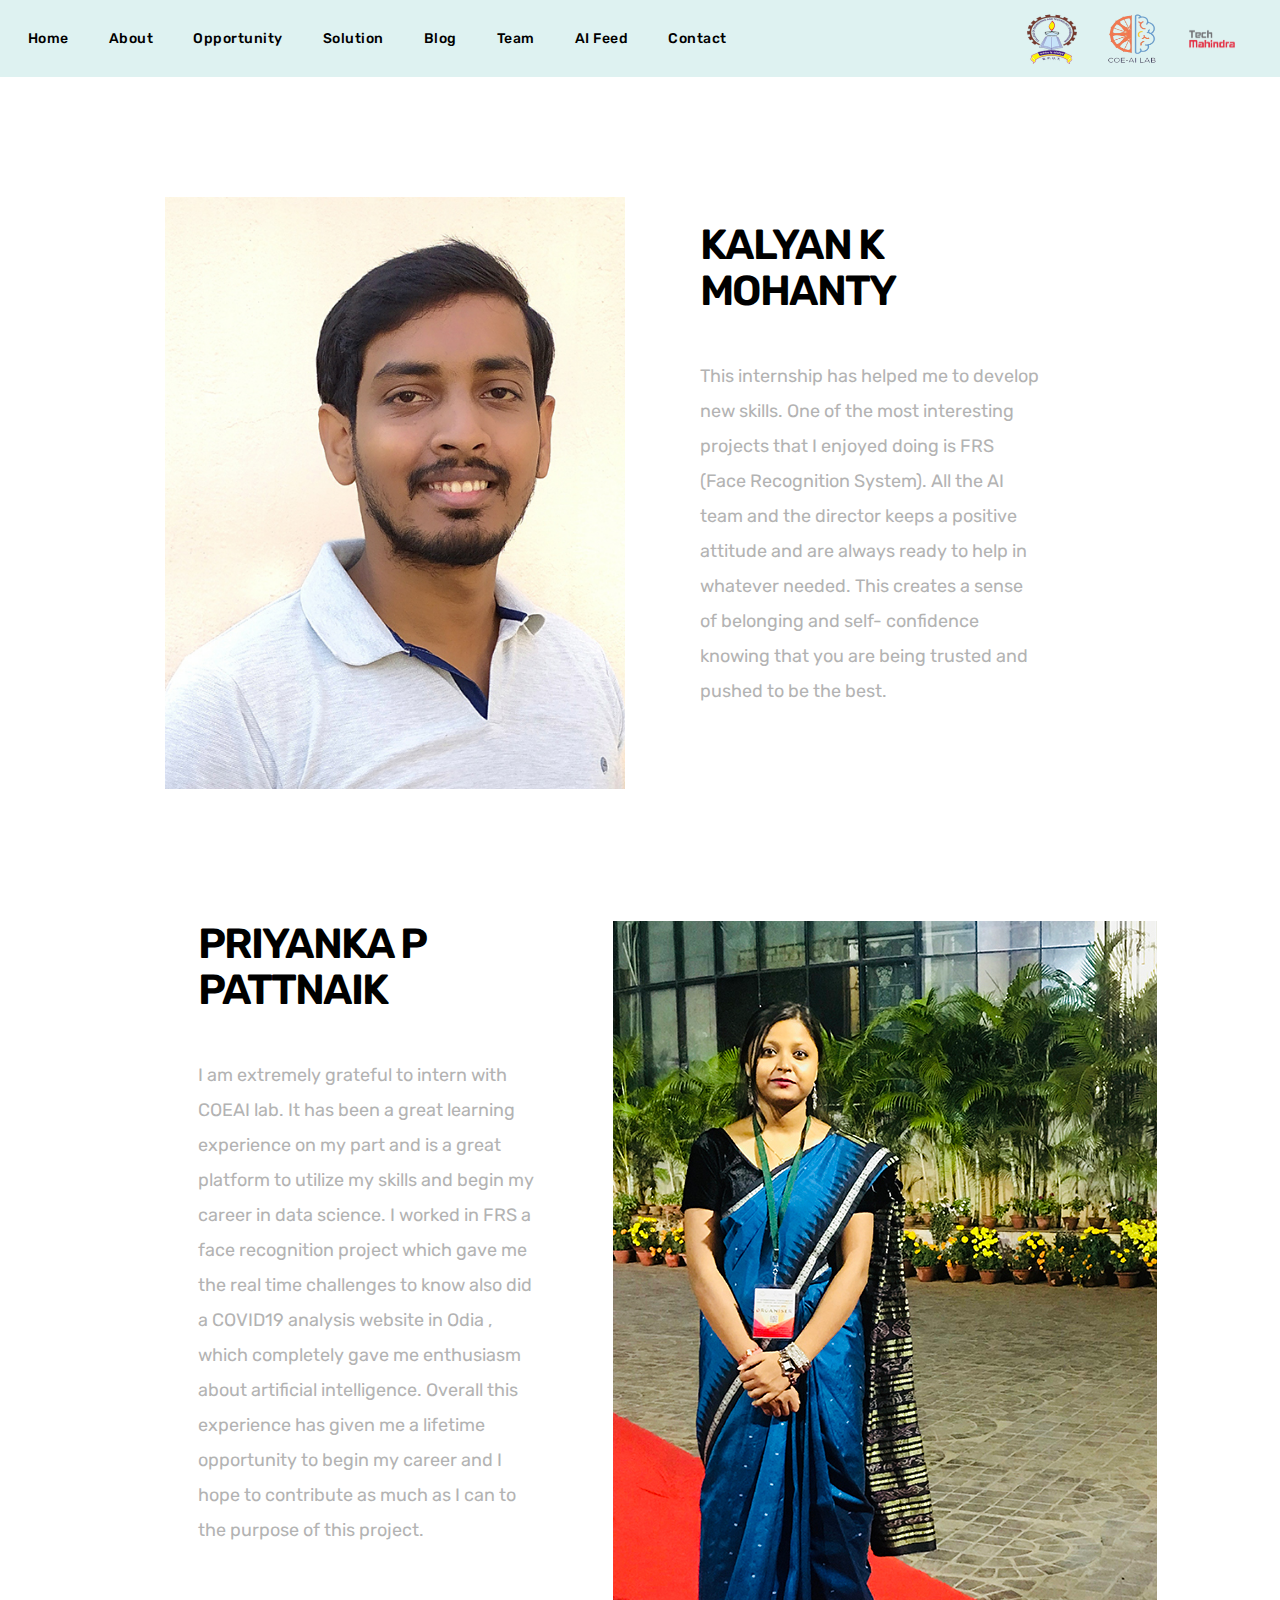
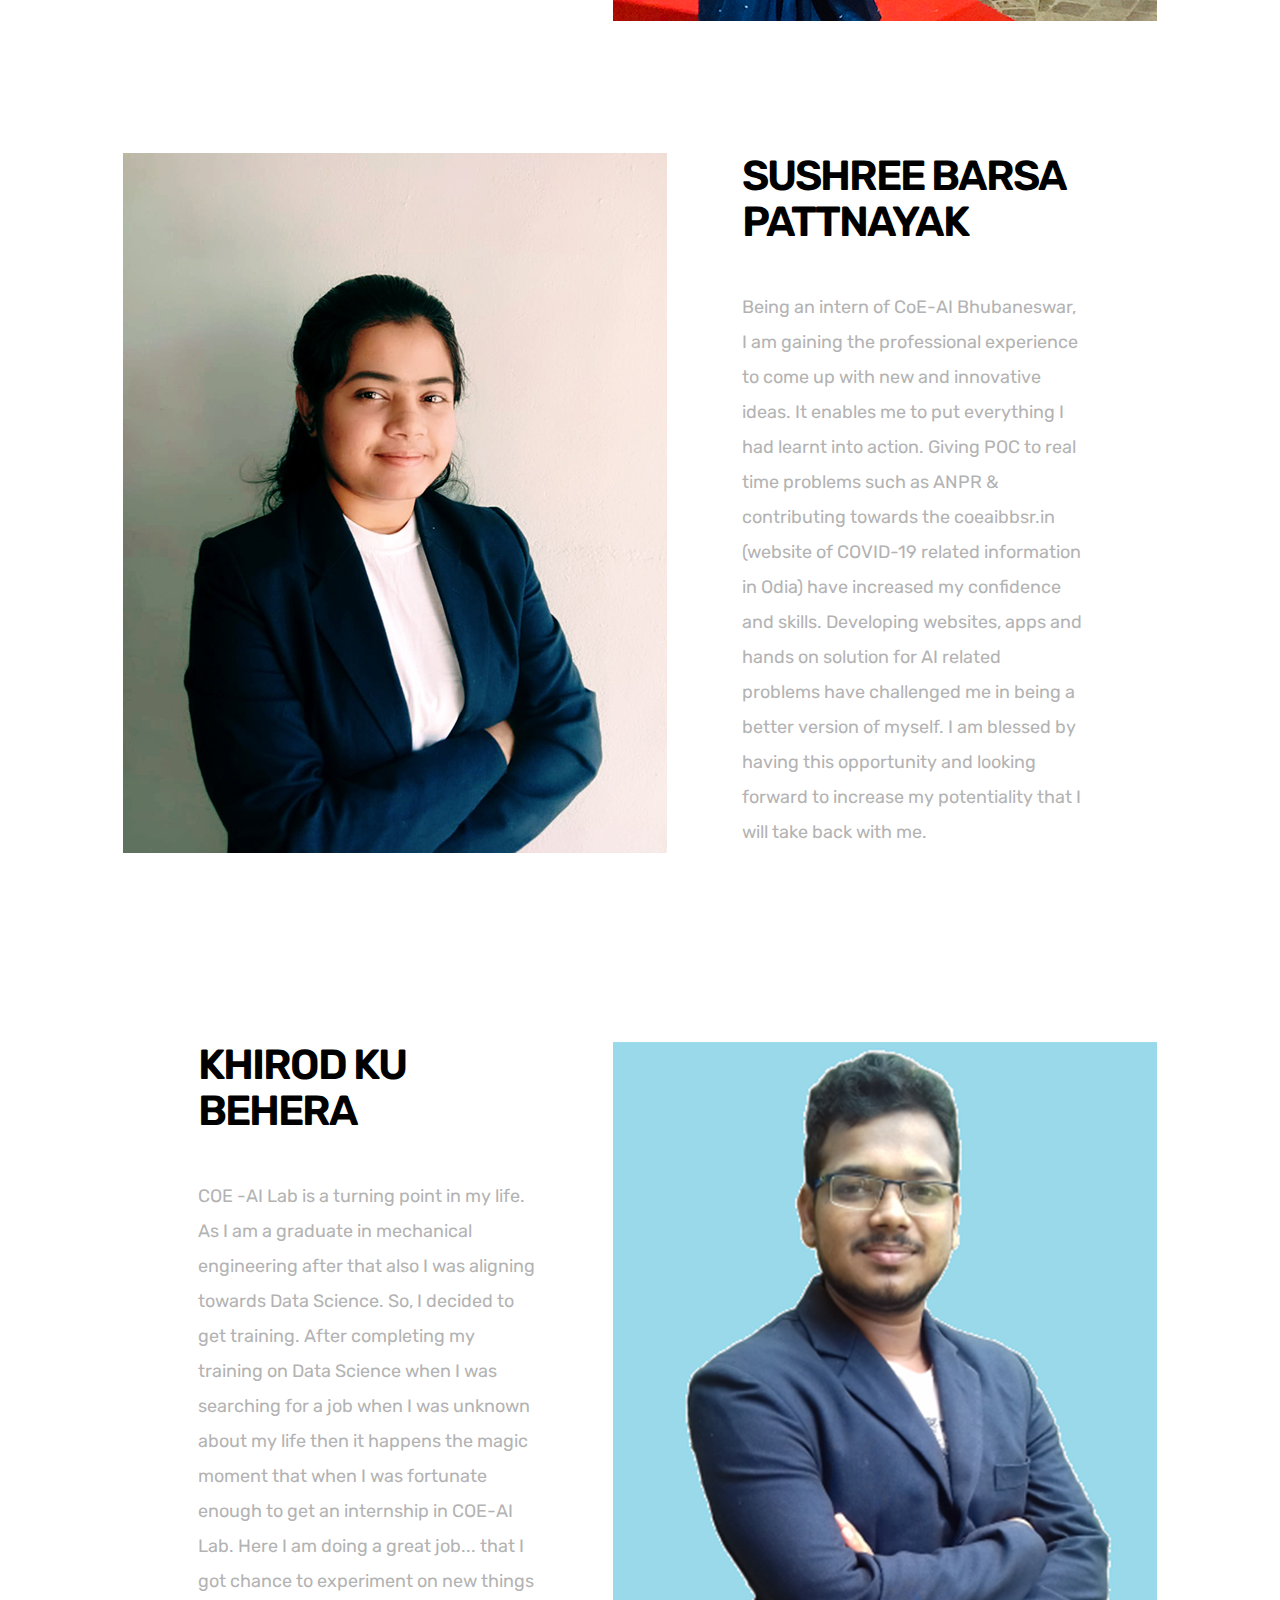
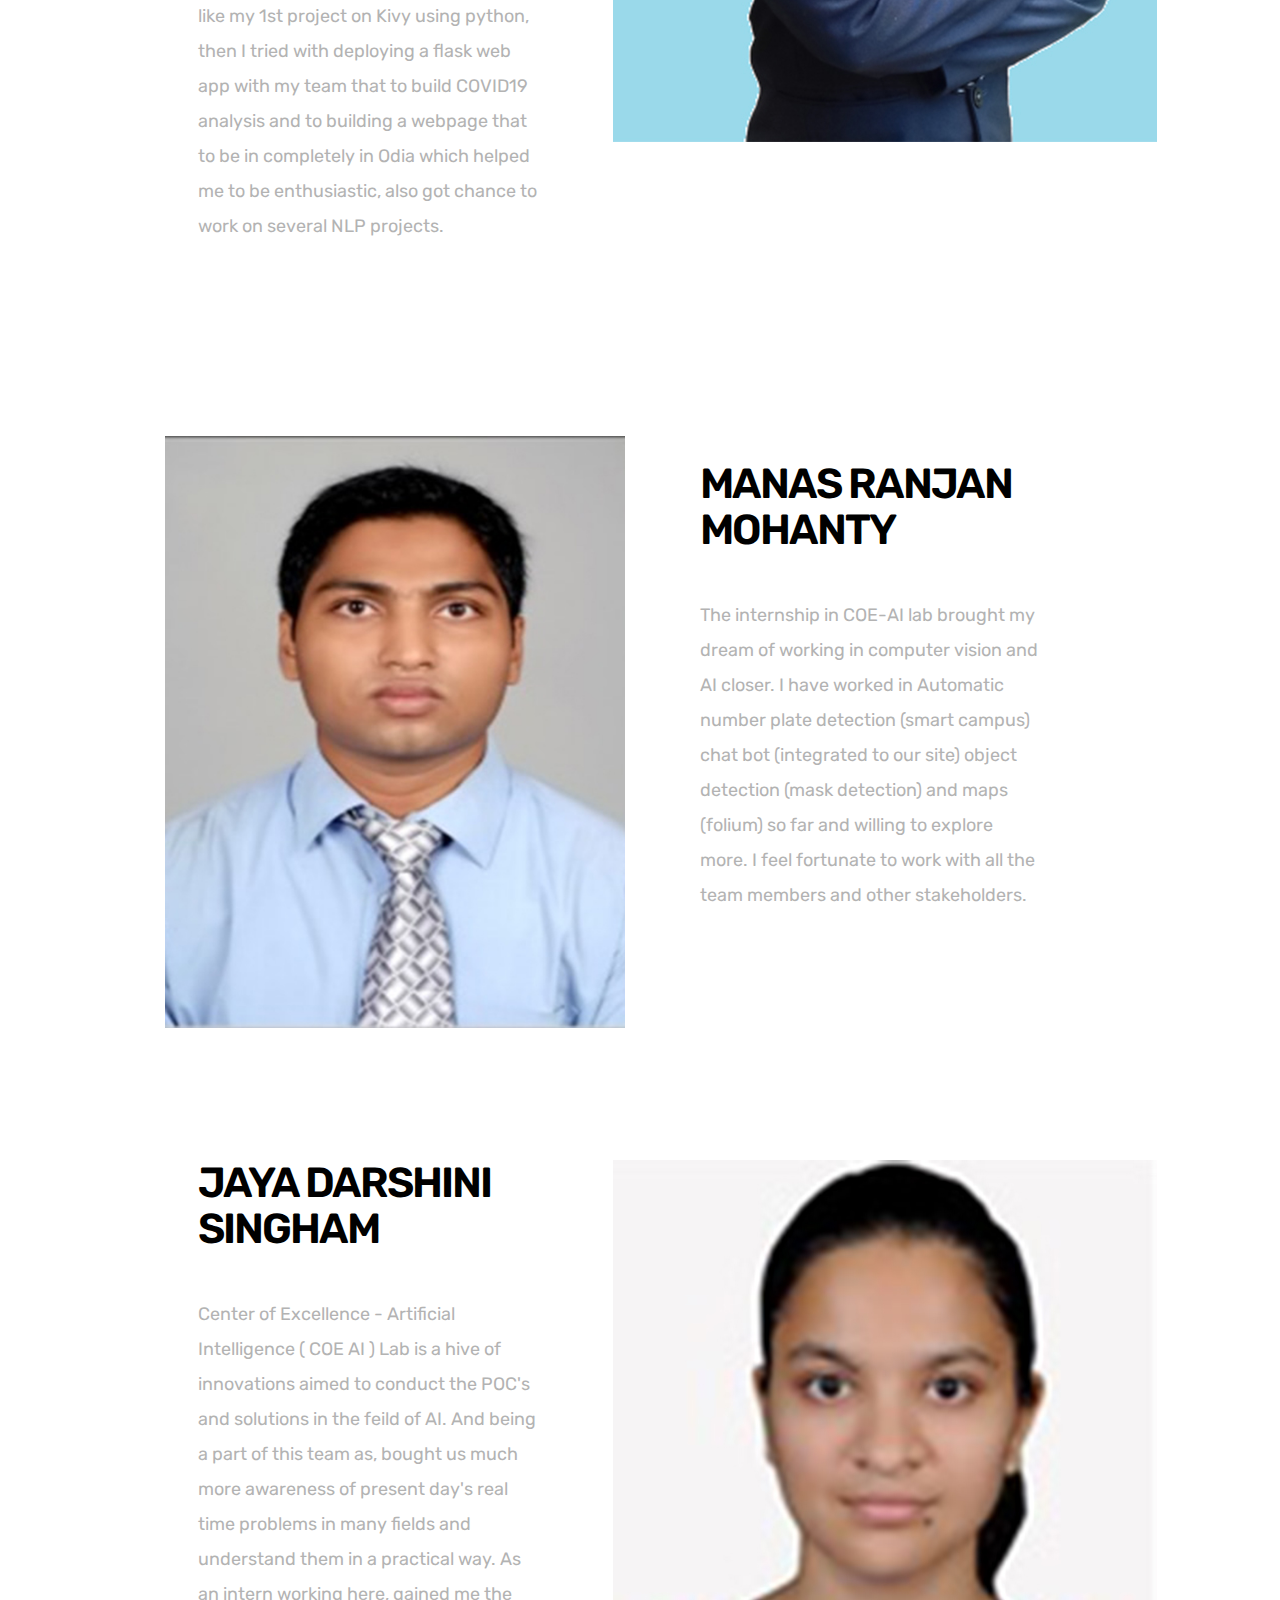
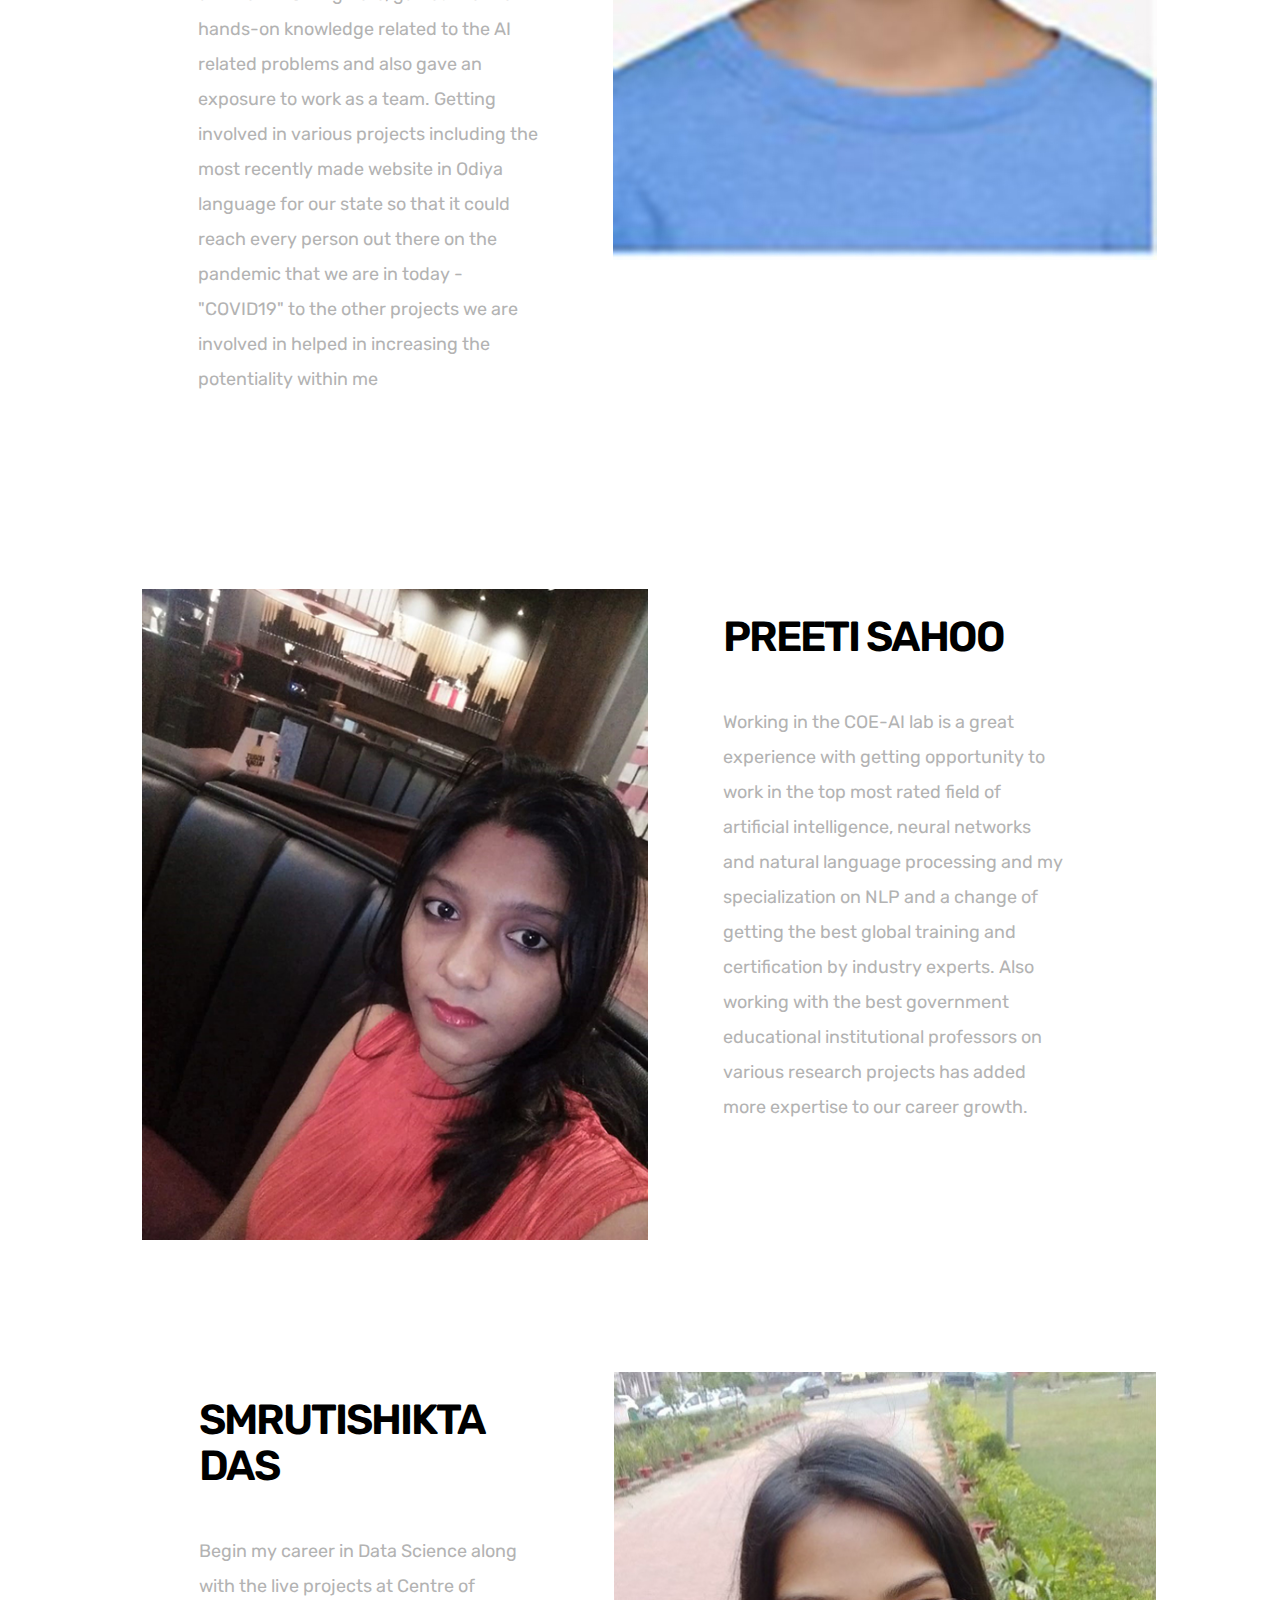
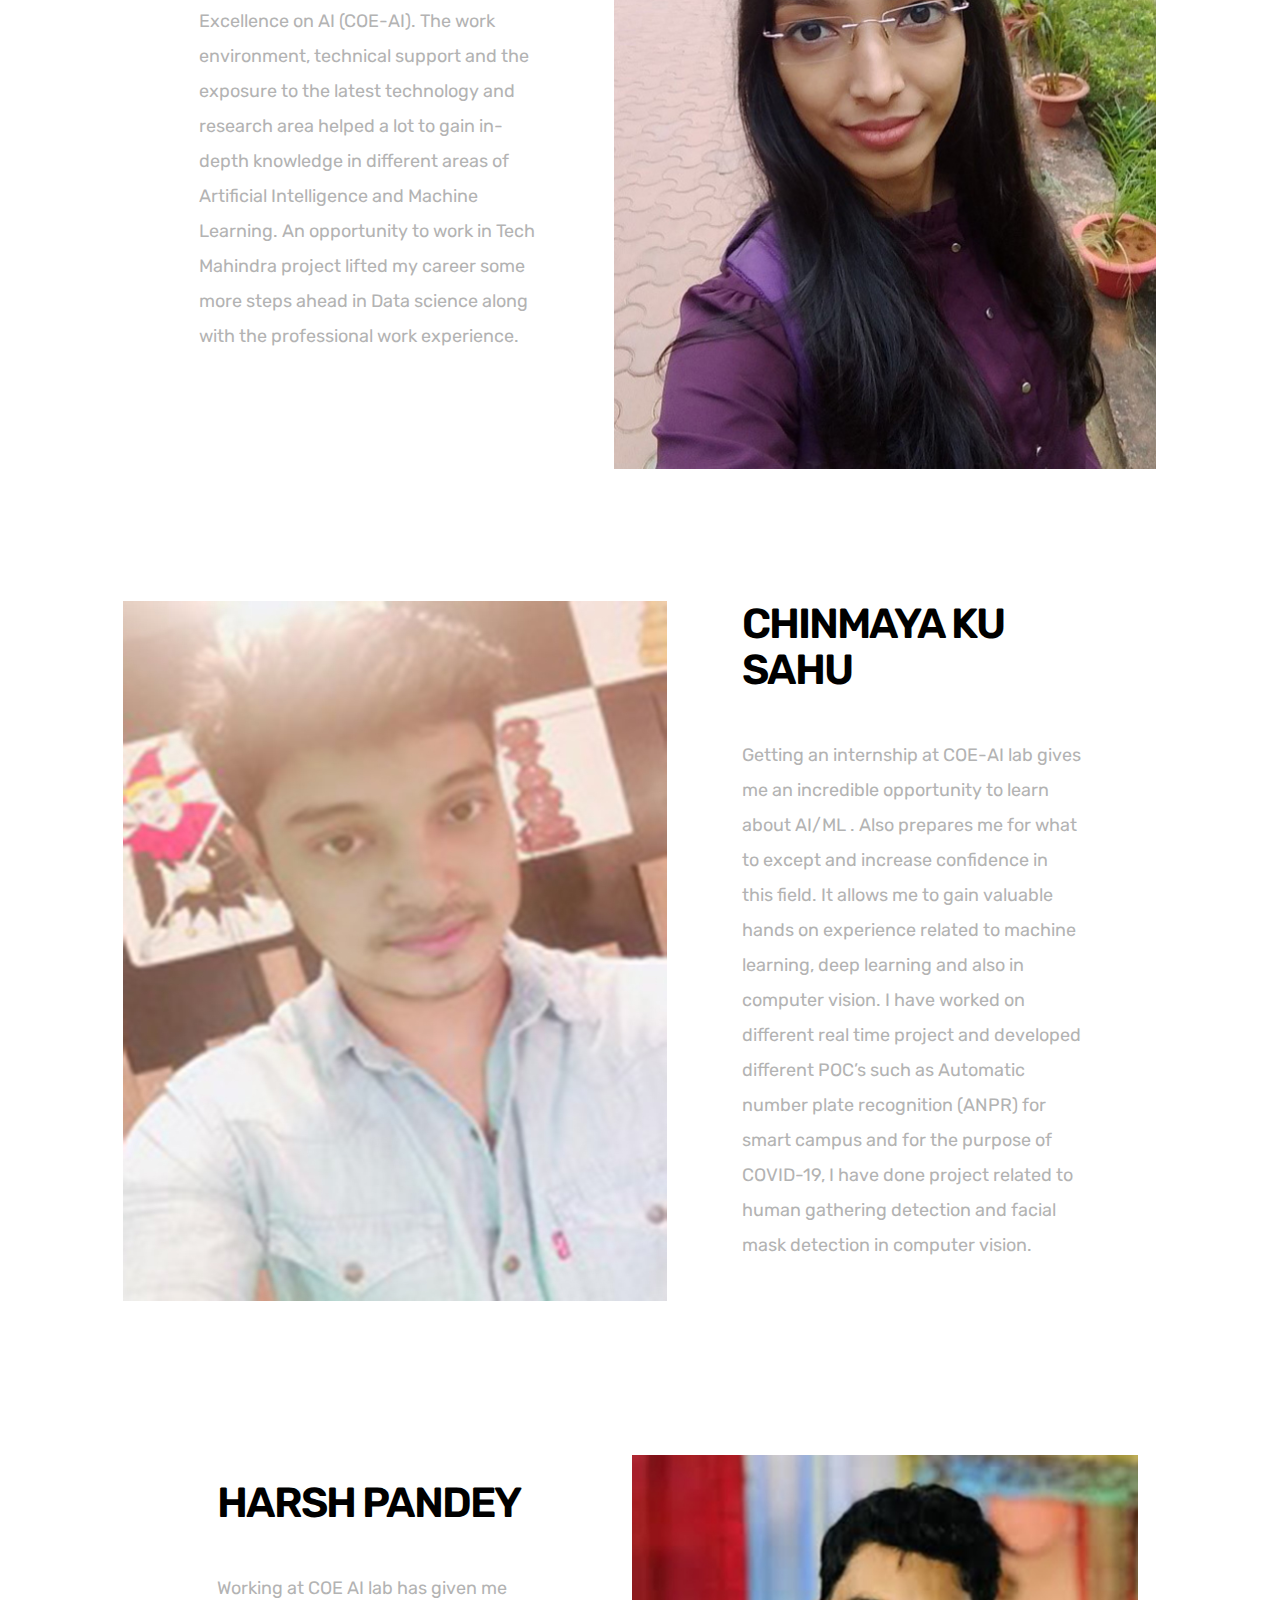
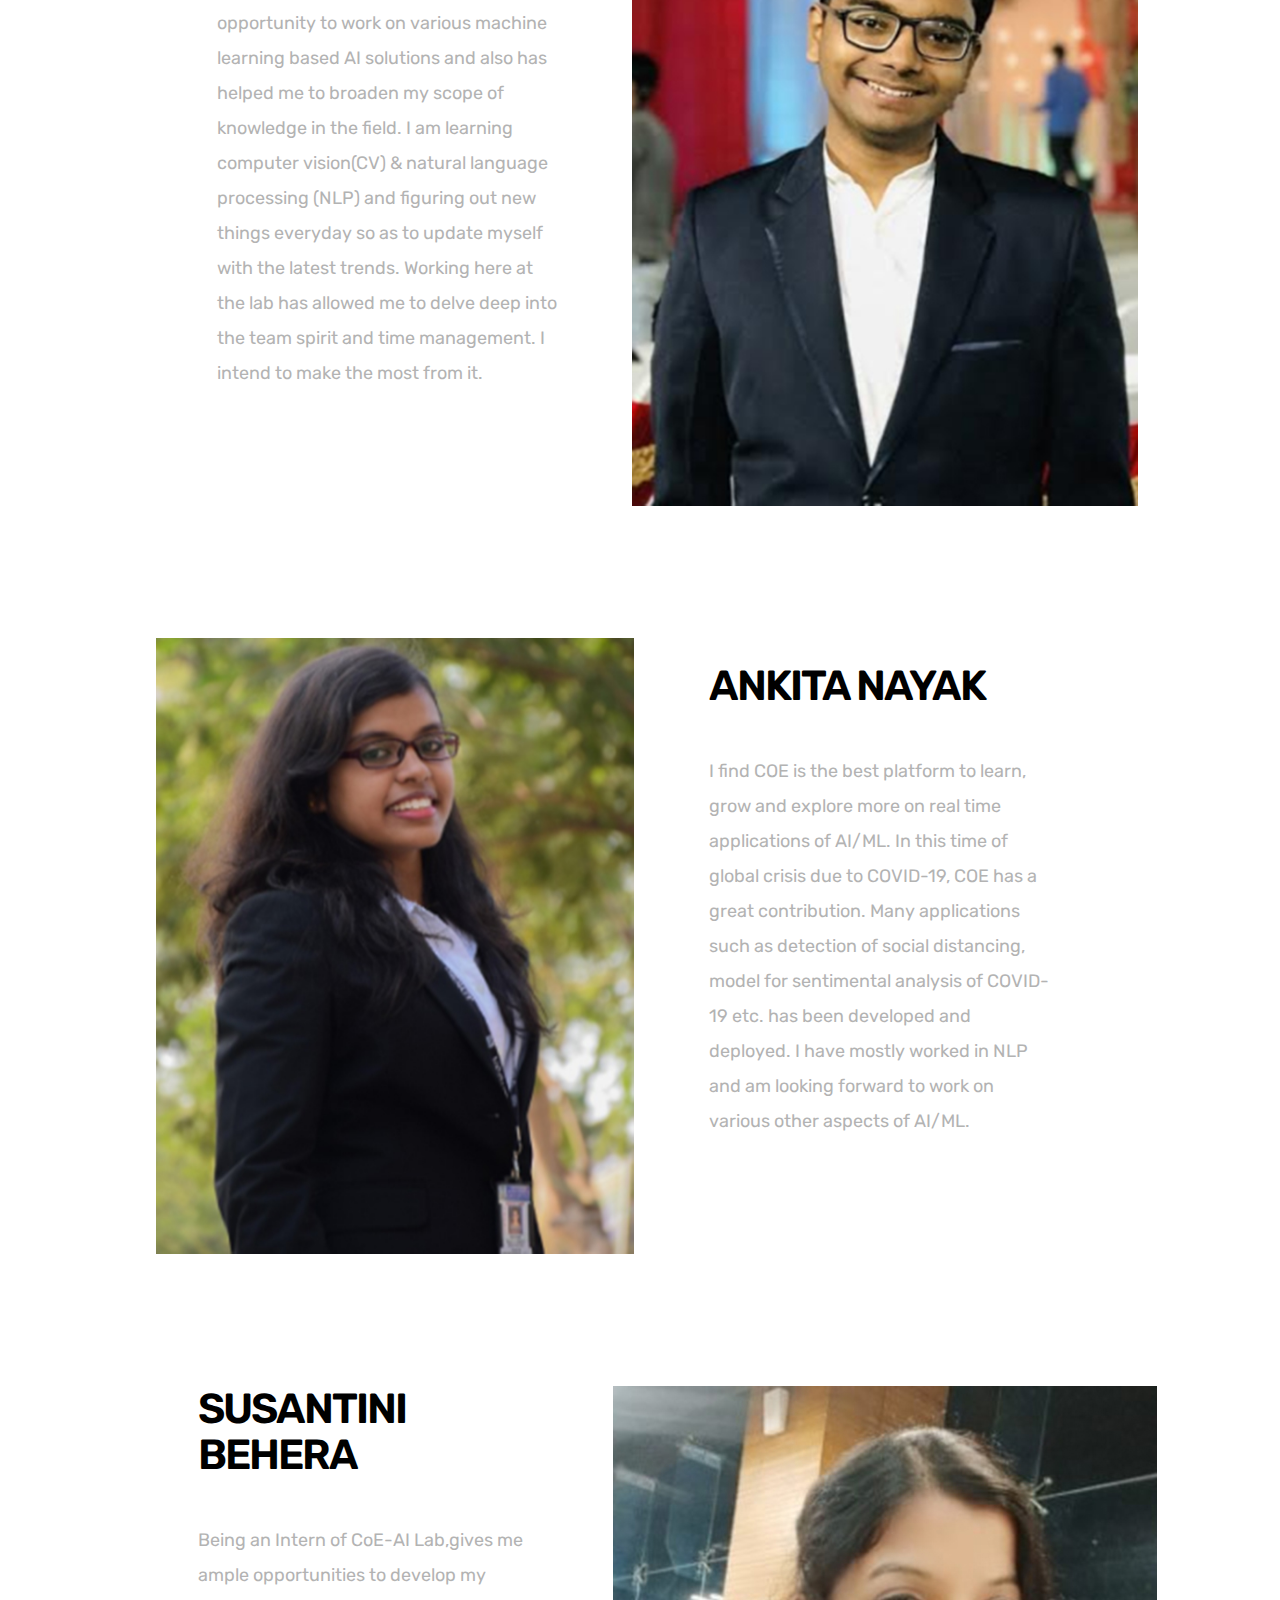
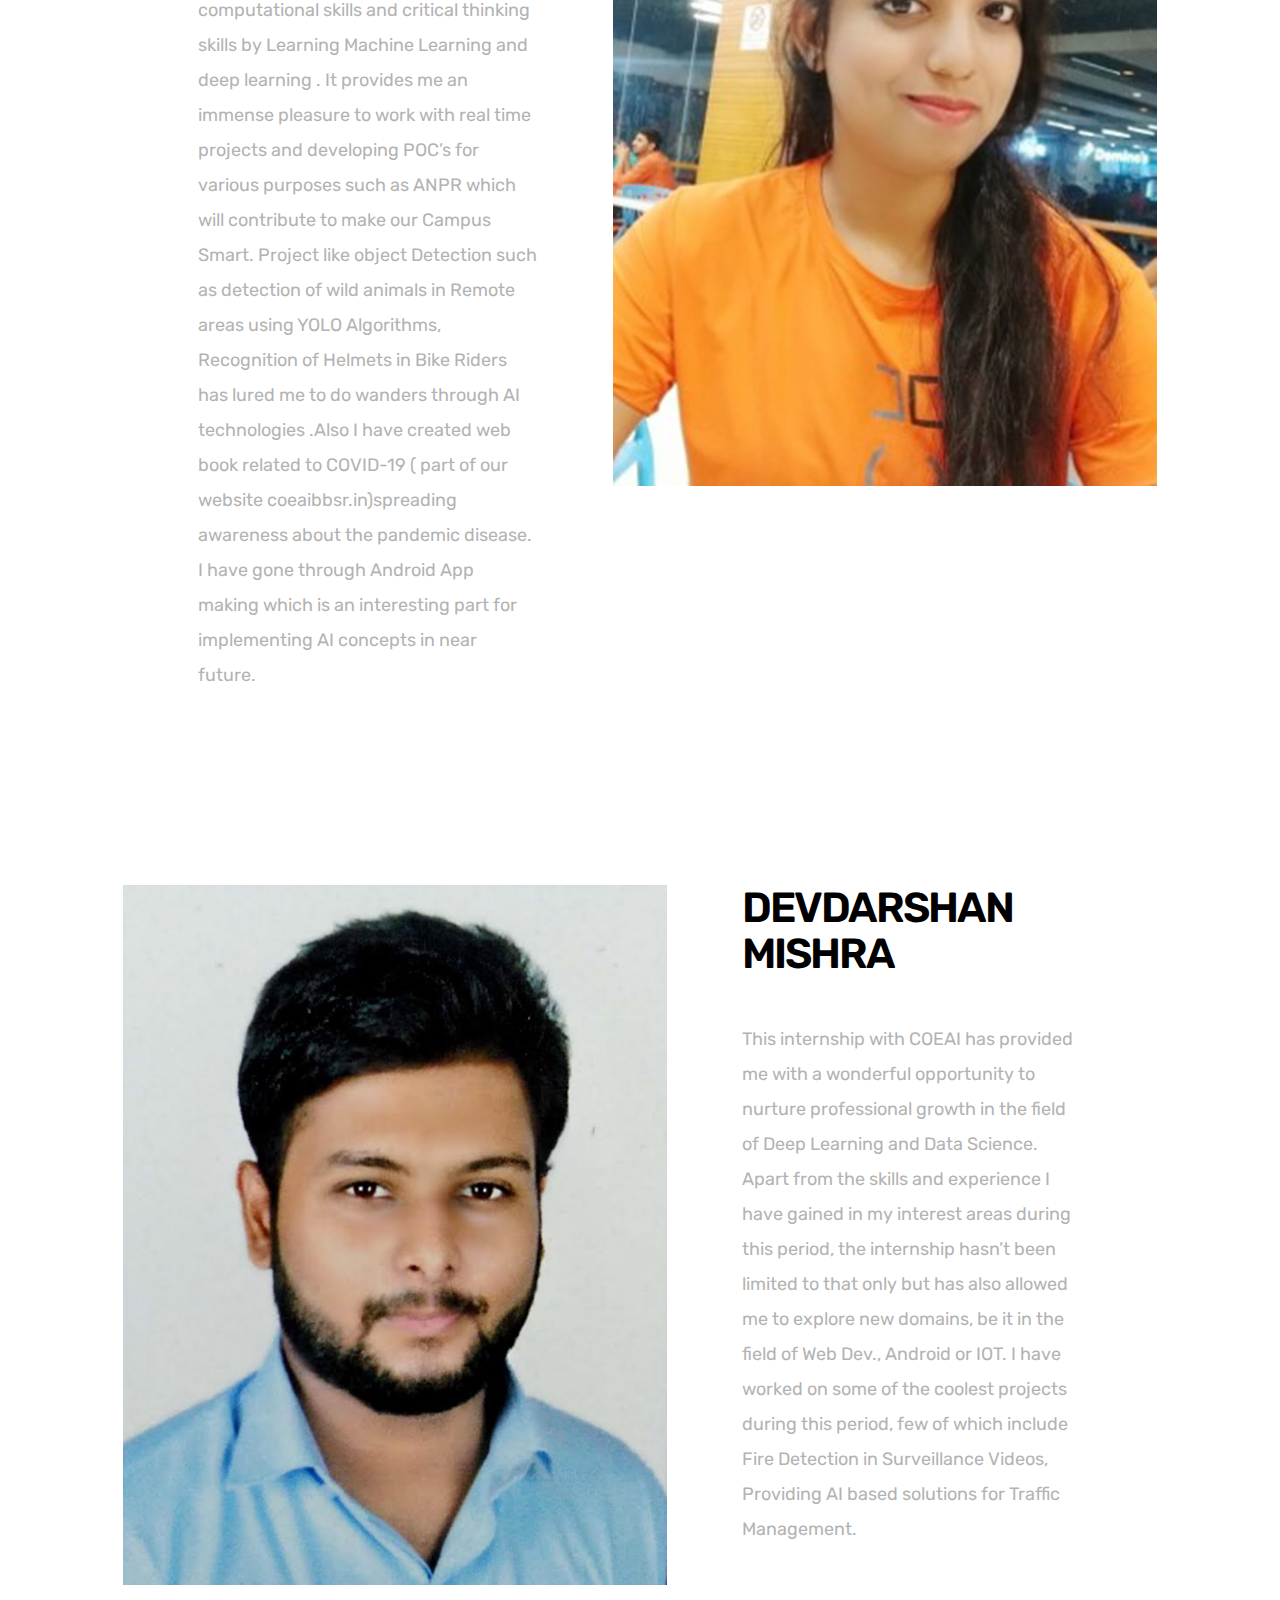
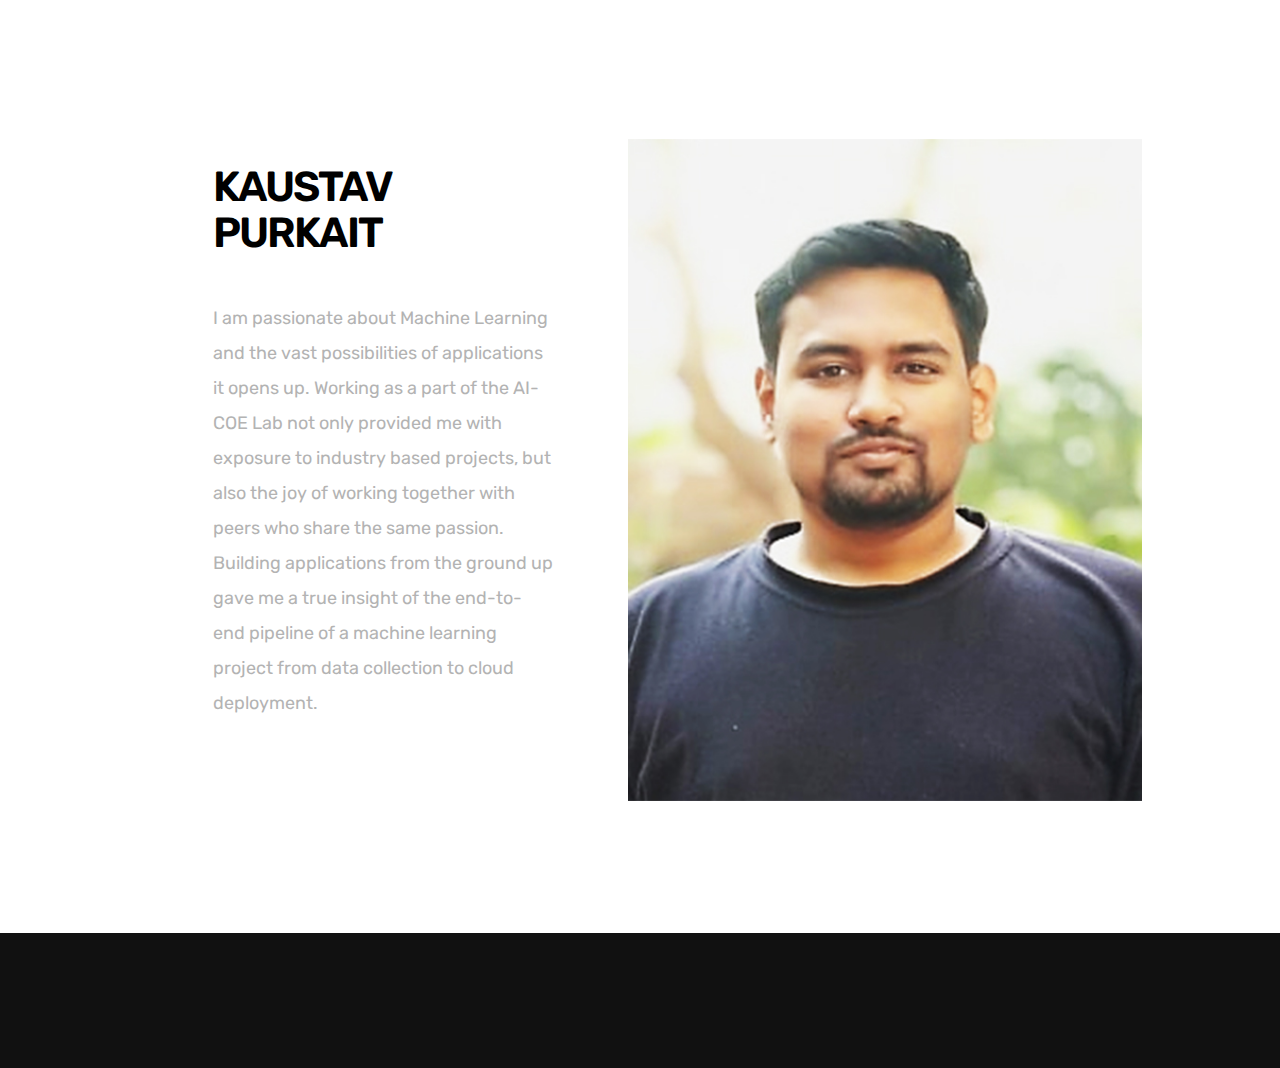
==== commit b20d3547: "3rdjune" ====
--- a/19-20_interns.html
+++ b/19-20_interns.html
@@ -84,6 +84,9 @@
                                 <!-- <li>
                                     <a href="index.html#millstones">Milestones</a>
                                 </li> -->
+								<li>
+                                    <a href="feed.html">AI Feed</a>
+                                </li>
                                 <li>
                                     <a href="index.html#contact">Contact</a>
                                 </li>
